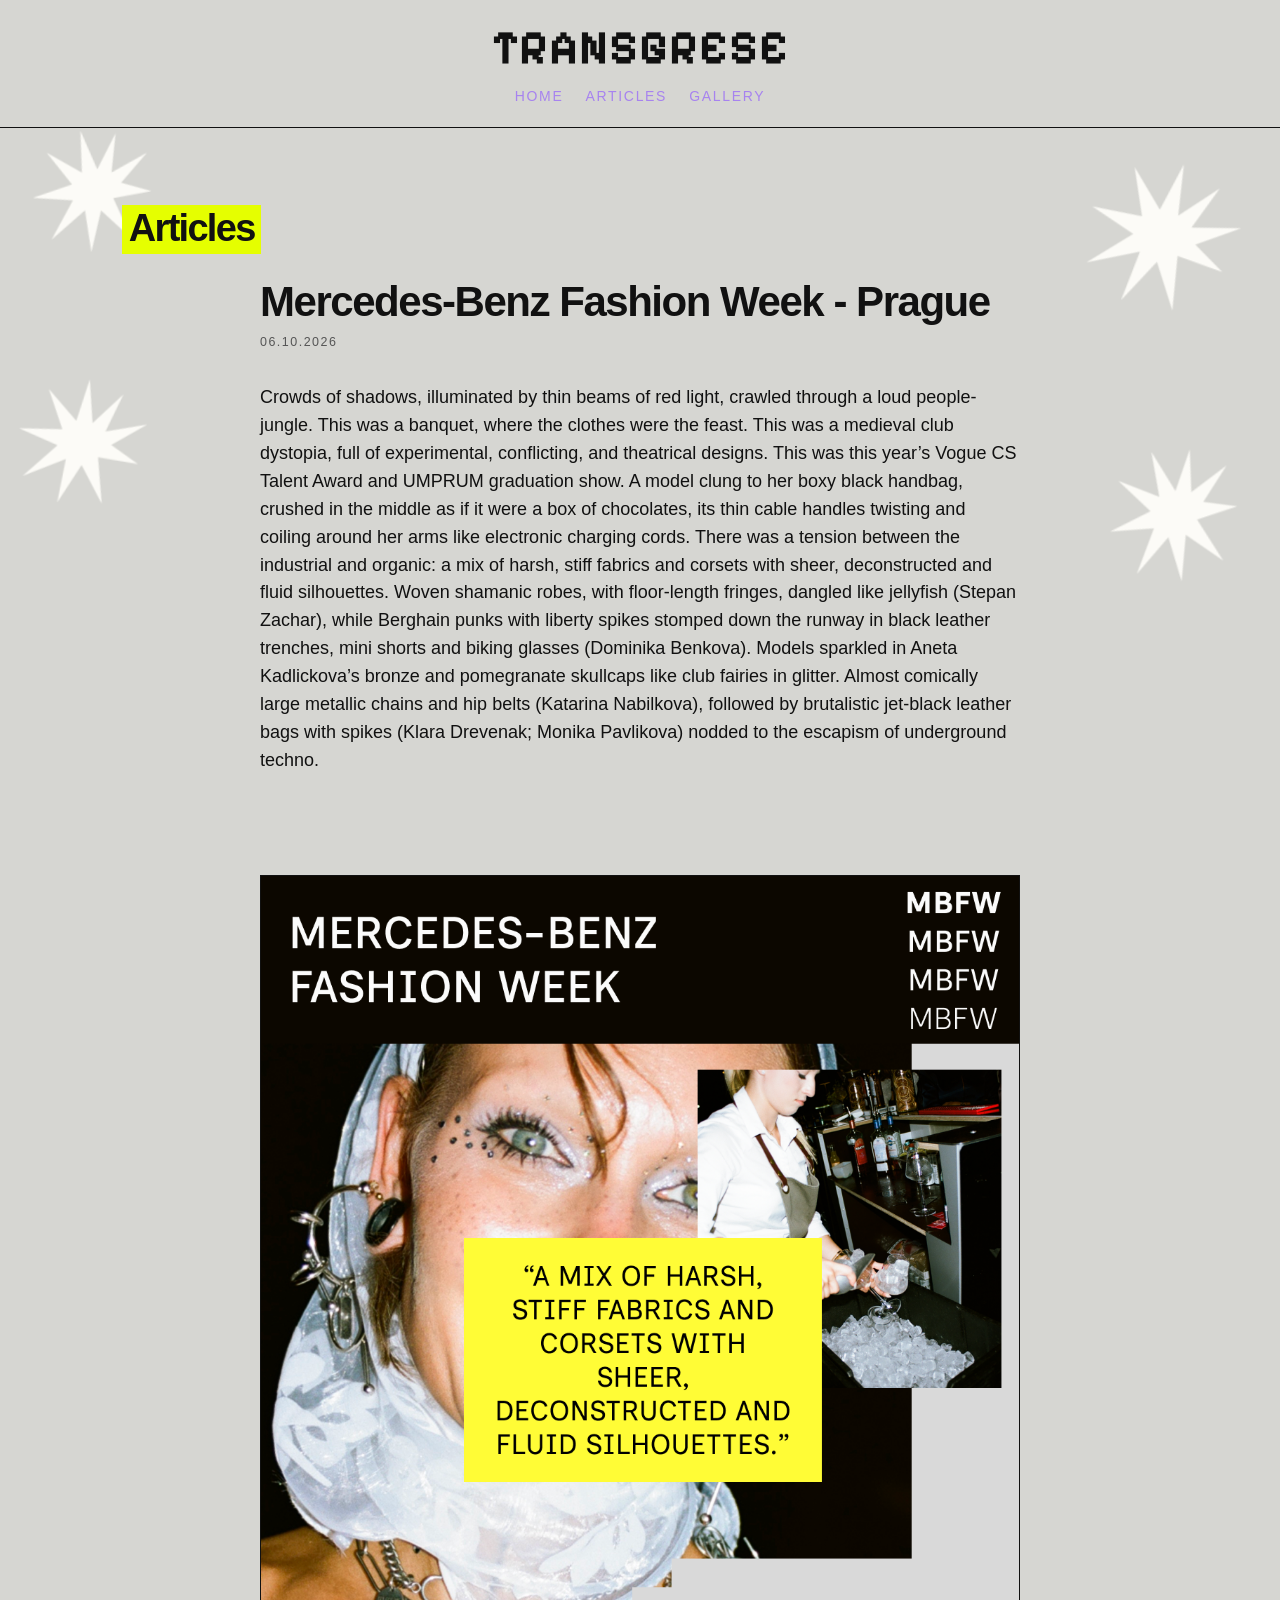
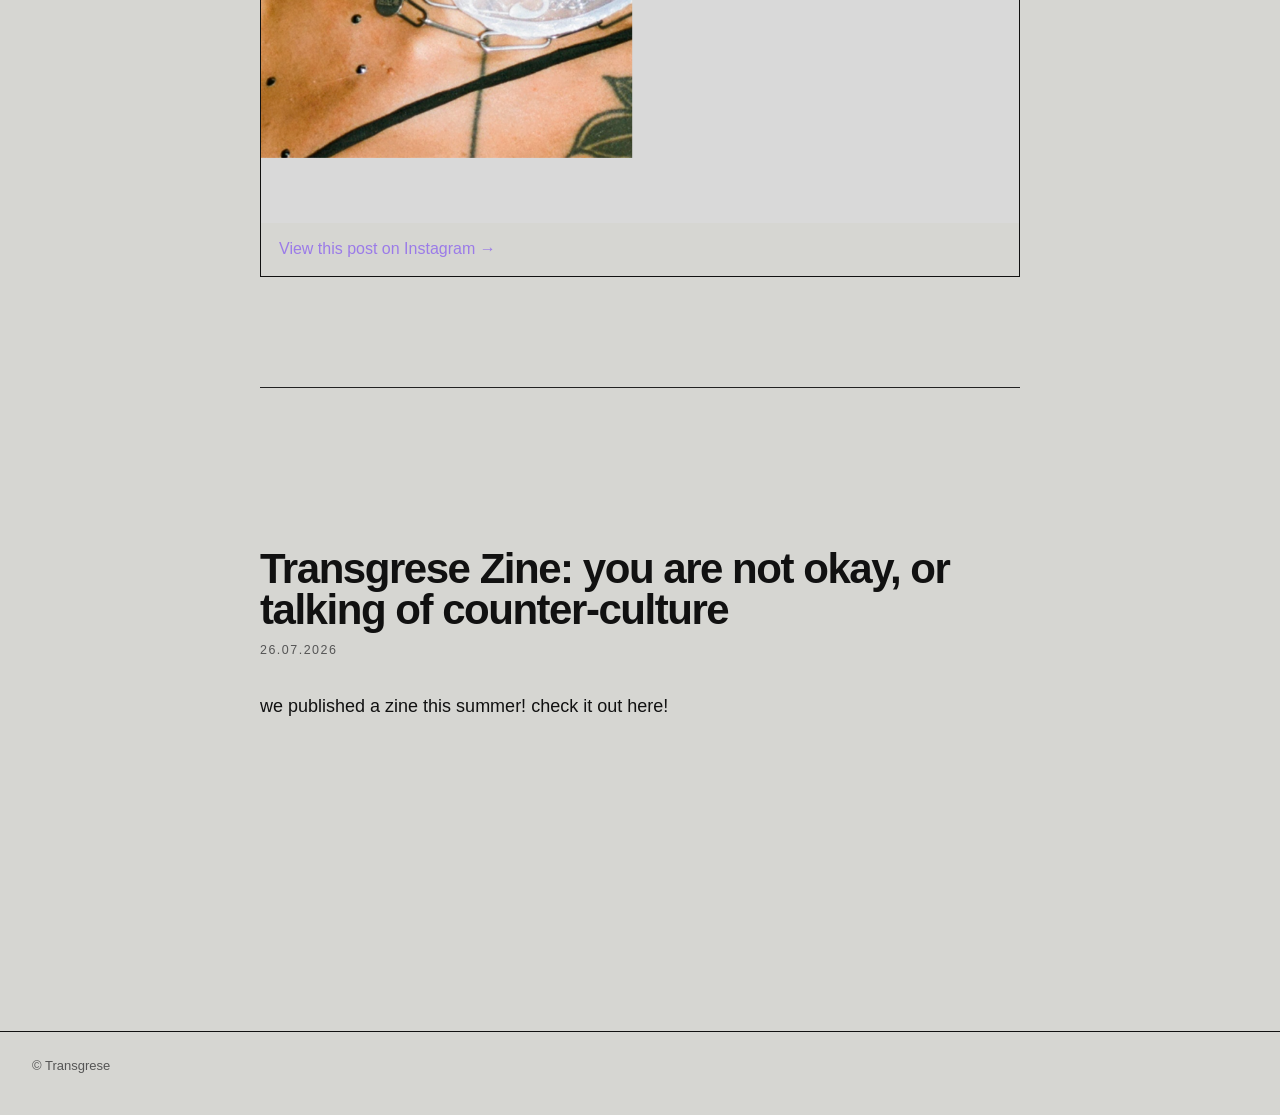
==== articles.html @ 17ea67a7 "Add custom purple star scrollbar to articles.html" ====
<!DOCTYPE html>
<html lang="en">
<head>
    <meta charset="UTF-8">
    <title>Articles — Transgrese</title>
    <link rel="stylesheet" href="css/style.css">
</head>

<body>
  <!-- Decorative background stars -->
  <span class="star-decor star--one" aria-hidden="true"></span>
  <span class="star-decor star--two" aria-hidden="true"></span>
  <span class="star-decor star--three" aria-hidden="true"></span>
  <span class="star-decor star--four" aria-hidden="true"></span>
<header>
    <h1>Transgrese</h1>

    <nav>
        <a href="index.html">Home</a>
        <a href="articles.html">Articles</a>
        <a href="gallery.html">Gallery</a>
    </nav>
</header>

<main>

    <h2 class="graphic-title">Articles</h2>

    <article class="article-item">
        <h3>Mercedes-Benz Fashion Week - Prague </h3>
        <p class="date">06.10.2026</p>
        <p>
                       
            Crowds of shadows, illuminated by thin beams of red light, crawled through a loud people-jungle. This was a banquet, where the clothes were the feast. This was a medieval club dystopia, full of experimental, conflicting, and theatrical designs. This was this year’s Vogue CS Talent Award and UMPRUM graduation show.

A model clung to her boxy black handbag, crushed in the middle as if it were a box of chocolates, its thin cable handles twisting and coiling around her arms like electronic charging cords.

There was a tension between the industrial and organic: a mix of harsh, stiff fabrics and corsets with sheer, deconstructed and fluid silhouettes.

Woven shamanic robes, with floor-length fringes, dangled like jellyfish (Stepan Zachar), while Berghain punks with liberty spikes stomped down the runway in black leather trenches, mini shorts and biking glasses (Dominika Benkova).

Models sparkled in Aneta Kadlickova’s bronze and pomegranate skullcaps like club fairies in glitter.

Almost comically large metallic chains and hip belts (Katarina Nabilkova), followed by brutalistic jet-black leather bags with spikes (Klara Drevenak; Monika Pavlikova) nodded to the escapism of underground techno.
        </p>
    
    <a
    class="instagram-preview"
    href="https://www.instagram.com/p/DeJO_FaDfED/?stkn=bml0b2oybzVvNmc5"
    target="_blank"
    rel="noopener"
>
    <img
        src="images/fashion-week-instagram.jpg.png"
        alt="Transgrese at Mercedes-Benz Fashion Week Prague — view the Instagram post"
    >

    <span class="instagram-preview-text">
        View this post on Instagram →
    </span>
</a>
</article>
    
<article class="article-item">
    <h3>Transgrese Zine: you are not okay, or talking of counter-culture</h3>

    <p class="date">26.07.2026</p>

    <p>
        we published a zine this summer! check it out here!
    </p>

    <blockquote
        class="instagram-media"
        data-instgrm-permalink="https://www.instagram.com/p/DbQ8NoLgDdH/"
        data-instgrm-version="14">
    </blockquote>

    <script async src="https://www.instagram.com/embed.js"></script>
</article>

    <!-- Duplicate an article block for each additional article -->

</main>

<footer>
    <p>&copy; Transgrese</p>
</footer>

<!-- Custom purple star scrollbar -->
<div class="star-scrollbar" aria-hidden="true">
    <div class="star-scrollbar-thumb"></div>
</div>

</body>
    
</html>
---- css/style.css ----
/* =========================================================
   TRANS GRESE — SITE STYLE
   Grey / Black / Lilac
   ========================================================= */


/* ---------------------------------------------------------
   0. DISPLAY FONT
   --------------------------------------------------------- */

@import url('https://fonts.googleapis.com/css2?family=Pixelify+Sans:wght@400;500;600;700&display=swap');


/* ---------------------------------------------------------
   1. BASIC RESET
   --------------------------------------------------------- */

* {
    box-sizing: border-box;
}

html {
    margin: 0;
    padding: 0;
}

body {
    margin: 0;
    padding: 0;

    font-family: Arial, Helvetica, sans-serif;

    background: #d6d6d2;
    color: #111111;

    line-height: 1.5;
}


/* ---------------------------------------------------------
   2. LINKS
   --------------------------------------------------------- */

a {
    color: #111111;
    text-decoration: underline;
    text-decoration-thickness: 1px;
    text-underline-offset: 3px;
}

a:hover {
    color: #9b7be8;
}


/* ---------------------------------------------------------
   3. HEADER
   --------------------------------------------------------- */

header {
    padding: 24px 32px 20px;

    border-bottom: 1px solid #111111;

    background: #d6d6d2;
}

header h1 {
    margin: 0 0 18px;

    font-family: "Pixelify Sans", Arial, Helvetica, sans-serif;

    font-size: 48px;
    line-height: 1;

    font-weight: 500;
    letter-spacing: -0.04em;
}


/* ---------------------------------------------------------
   4. NAVIGATION
   --------------------------------------------------------- */

nav {
    display: flex;
    flex-wrap: wrap;
    gap: 24px;
}

nav a {
    color: #9b7be8;

    margin: 0;

    font-size: 32px;
    line-height: 1.2;

    text-decoration: none;
}

nav a:hover {
    color: #111111;
    text-decoration: underline;
    text-decoration-thickness: 1px;
    text-underline-offset: 4px;
}


/* ---------------------------------------------------------
   5. MAIN CONTENT
   --------------------------------------------------------- */

main {
    width: 100%;
    max-width: 1100px;

    margin: 0 auto;

    padding: 70px 32px 100px;
}

main > h2 {
    margin: 0 0 60px;

    font-size: 38px;
    line-height: 1;

    font-weight: 400;
    letter-spacing: -0.045em;
}


/* ---------------------------------------------------------
   6. INTRO / HOME PAGE
   --------------------------------------------------------- */

.intro {
    max-width: 760px;

    margin-left: auto;
    margin-right: auto;
}

.intro h2 {
    margin: 0 0 32px;

    font-size: 48px;
    line-height: 1;

    font-weight: 400;
    letter-spacing: -0.045em;
}

.intro p {
    margin: 0;

    font-size: 22px;
    line-height: 1.4;

    max-width: 700px;
}


/* ---------------------------------------------------------
   7. ARTICLES
   --------------------------------------------------------- */

.article-item {
    margin: 0 auto 160px;

    max-width: 760px;

    padding-bottom: 110px;

    border-bottom: 1px solid #111111;
}

.article-item:last-child {
    border-bottom: none;

    margin-bottom: 0;
}

.article-item h3 {
    margin: 0 0 14px;

    font-size: 42px;
    line-height: 0.98;

    font-weight: 400;
    letter-spacing: -0.05em;
}

.article-item .date {
    margin: 0 0 36px;

    font-size: 13px;
    line-height: 1;

    color: #555555;

    letter-spacing: 0.02em;
}

.article-item p {
    font-size: 18px;
    line-height: 1.55;

    margin: 0 0 24px;
}


/* ---------------------------------------------------------
   8. INSTAGRAM EMBED
   --------------------------------------------------------- */

.article-item .instagram-media {
    display: block;

    width: 100% !important;
    max-width: 760px !important;
    min-width: 0 !important;

    margin: 100px auto !important;
}


/* ---------------------------------------------------------
   9. INSTAGRAM PREVIEW
   --------------------------------------------------------- */

.instagram-preview {
    display: block;

    width: 100%;
    max-width: 760px;

    margin: 100px auto 0;

    background: #d6d6d2;

    border: 1px solid #111111;

    border-radius: 0;

    overflow: hidden;

    color: #111111;

    text-decoration: none;
}

.instagram-preview img {
    display: block;

    width: 100%;
    height: auto;

    margin: 0;
}

.instagram-preview-text {
    display: block;

    padding: 16px 18px;

    color: #9b7be8;

    font-size: 16px;
    line-height: 1.3;
}

.instagram-preview:hover {
    color: #111111;

    opacity: 0.85;
}

.instagram-preview:hover .instagram-preview-text {
    color: #111111;
}


/* ---------------------------------------------------------
   10. GALLERY
   --------------------------------------------------------- */

.grid {
    display: grid;

    grid-template-columns: repeat(
        auto-fill,
        minmax(220px, 1fr)
    );

    gap: 32px;
}


/* ---------------------------------------------------------
   11. OBJECT CARDS
   --------------------------------------------------------- */

.object-card {
    display: block;

    color: #111111;

    text-decoration: none;

    background: transparent;

    border: none;

    border-radius: 0;

    padding: 0;
}

.object-card img {
    display: block;

    width: 100%;
    height: auto;

    aspect-ratio: 1 / 1;

    object-fit: cover;

    border: 1px solid #111111;
}

.object-card p {
    margin: 12px 0 0;

    font-size: 16px;
    line-height: 1.3;
}

.object-card:hover {
    color: #9b7be8;
}

.object-card:hover img {
    opacity: 0.85;
}


/* ---------------------------------------------------------
   12. OBJECT PAGE
   --------------------------------------------------------- */

#object-main {
    max-width: 900px;
}

#object-main h2 {
    margin: 0 0 40px;

    font-size: 48px;
    line-height: 1;

    font-weight: 400;
    letter-spacing: -0.045em;
}

.photos {
    display: grid;

    grid-template-columns: 1fr;

    gap: 24px;

    margin-bottom: 40px;
}

.photos img {
    display: block;

    width: 100%;
    max-width: 900px;
    height: auto;

    margin: 0;

    border: 1px solid #111111;
    border-radius: 0;
}

#object-main > p {
    max-width: 700px;

    font-size: 18px;
    line-height: 1.55;

    margin: 0 0 30px;
}


/* ---------------------------------------------------------
   13. SHOP LINK
   --------------------------------------------------------- */

.shop-link {
    display: inline-block;

    margin-top: 10px;

    padding: 12px 18px;

    background: #9b7be8;

    color: #111111;

    border: 1px solid #111111;

    border-radius: 0;

    text-decoration: none;

    font-size: 15px;
}

.shop-link:hover {
    background: #111111;

    color: #d6d6d2;
}


/* ---------------------------------------------------------
   14. FOOTER
   --------------------------------------------------------- */

footer {
    padding: 24px 32px 40px;

    border-top: 1px solid #111111;

    color: #555555;

    font-size: 13px;
}

footer p {
    margin: 0;
}


/* ---------------------------------------------------------
   15. MOBILE
   --------------------------------------------------------- */

@media (max-width: 700px) {

    header {
        padding: 20px;
    }

    header h1 {
        font-size: 28px;
    }

    nav {
        gap: 16px;
    }

    nav a {
        font-size: 15px;
    }

    main {
        padding: 60px 20px 80px;
    }

    main > h2 {
        margin-bottom: 65px;

        font-size: 46px;
    }

    .intro {
        max-width: 100%;
    }

    .intro h2 {
        font-size: 38px;
    }

    .intro p {
        font-size: 19px;
    }

    .article-item {
        margin-bottom: 100px;

        padding-bottom: 70px;
    }

    .article-item h3 {
        font-size: 32px;

        line-height: 1;
    }

    .article-item .date {
        margin-bottom: 28px;
    }

    .article-item p {
        font-size: 17px;
    }

    .article-item .instagram-media {
        width: 100% !important;
        max-width: 100% !important;

        margin: 80px auto !important;
    }

    .instagram-preview {
        max-width: 100%;
    }

    footer {
        padding: 20px;
    }
}

/* ==========================================
   TRANSGRESE — GRAPHIC EDITORIAL REDESIGN
   Add this at the END of your existing CSS
   ========================================== */

/* 1. COLOURS
   Change these values to change the whole palette. */

:root {
  --paper: #d6d6d2;
  --ink: #111111;
  --acid: #e5ff00;
  --lilac: #a783ef;
  --star-white: #fffefa;
  --rule: #222222;
}

/* 2. PAGE BACKGROUND AND BASIC TYPE */

html {
  background: var(--paper);
}

body {
  background-color: var(--paper);
  color: var(--ink);
  font-family: Arial, Helvetica, sans-serif;
}

/* Keep the existing Pixelify Sans wordmark.
   If your current logo already has its own styling,
   that styling can stay in place. */

header h1 {
  font-family: "Pixelify Sans", monospace;
}

/* 3. HIGHLIGHTED PAGE HEADINGS
   Add class="graphic-title" to the main page headings
   in your HTML. */

.graphic-title {
  display: table;
  width: fit-content;
  max-width: 100%;
  background: var(--acid);
  color: var(--ink);
  padding: 0.08em 0.18em 0.12em;
  margin-top: 0.2em;
  margin-bottom: 0.7em;
  line-height: 1.08;
  font-weight: 800;
  letter-spacing: -0.045em;
  box-decoration-break: clone;
  -webkit-box-decoration-break: clone;
}

/* 4. ARTICLE TITLES
   Keep article titles bold, but don't give every
   article title a giant yellow block. */

.article-item h3 {
  color: var(--ink);
  font-weight: 700;
  letter-spacing: -0.035em;
}

/* Small uppercase dates, like a printed art journal. */

.article-item .date {
  font-size: 0.78rem;
  letter-spacing: 0.12em;
  text-transform: uppercase;
}

/* 5. FINE GRAPHIC LINES */

.article-item {
  border-bottom: 1px solid var(--rule);
}

/* Lilac accent rule below the navigation.
   Adjust the selector if your navigation uses another element. */

nav {
  border-bottom: 1px solid var(--rule);
}

/* 6. LILAC LINKS AND GRAPHIC DETAILS */

nav a {
  color: var(--lilac);
  text-decoration: none;
  text-transform: uppercase;
  letter-spacing: 0.07em;
  transition: color 160ms ease;
}

nav a:hover {
  color: var(--ink);
}

/* 7. DECORATIVE STARBURSTS
   These are fixed-position shapes, behind the content.
   Add the star elements shown in the next section. */

.star-decor {
  position: fixed;
  display: block;
  width: 100px;
  height: 100px;
  pointer-events: none;
  z-index: 0;
  opacity: 0.9;
  clip-path: polygon(
    48% 0%, 54% 35%, 100% 48%, 58% 54%,
    52% 100%, 45% 59%, 0% 51%, 40% 45%
  );
}

/* Make the content sit above the decorative stars. */

header,
nav,
main,
footer {
  position: relative;
  z-index: 1;
}

/* Star positions and colours */

.star--one {
  top: 17%;
  left: 3%;
  background: var(--star-white);
  transform: rotate(12deg) scale(1.1);
}

.star--two {
  top: 35%;
  right: 4%;
  background: var(--lilac);
  transform: rotate(28deg) scale(1.35);
}

.star--three {
  top: 72%;
  left: 5%;
  background: var(--ink);
  transform: rotate(-8deg) scale(0.7);
}

.star--four {
  top: 82%;
  right: 8%;
  background: var(--star-white);
  transform: rotate(-20deg) scale(0.85);
}

/* 8. MOBILE ADJUSTMENTS */

@media (max-width: 600px) {
  .graphic-title {
    font-size: clamp(2rem, 10vw, 3.2rem);
    padding: 0.1em 0.16em;
  }

  .star-decor {
    width: 58px;
    height: 58px;
    opacity: 0.65;
  }

  .star--one {
    top: 19%;
    left: -10px;
  }

  .star--two {
    top: 43%;
    right: -8px;
  }

  .star--three {
    top: 72%;
    left: -12px;
  }

  .star--four {
    display: none;
  }
}

/* 9. ACCESSIBILITY
   Don't animate or move stars; they are decorative.
   Keep them hidden from pointer interaction. */

@media (prefers-reduced-motion: reduce) {
  nav a {
    transition: none;
  }
}

/* =====================================
   CENTRED HEADER + SHARP STARBURSTS
   ===================================== */

/* Centre the wordmark and navigation */
header {
    text-align: center;
    padding: 24px 20px 22px;
}

header h1 {
    font-family: "Pixelify Sans", monospace;
    font-size: clamp(32px, 4vw, 48px);
    font-weight: 700;
    text-transform: uppercase;
    letter-spacing: 0.02em;
    margin: 0 0 16px;
}

nav {
    justify-content: center;
    align-items: center;
    gap: 22px;
    border-bottom: none;
}

nav a {
    font-size: 14px;
    font-weight: 500;
    text-transform: uppercase;
    letter-spacing: 0.12em;
}

/* Thin line beneath the whole header */
header {
    border-bottom: 1px solid var(--ink);
}

/* Sharper, more dramatic starbursts */
.star-decor {
    position: fixed;
    display: block;
    width: 110px;
    height: 110px;
    pointer-events: none;
    z-index: 0;
    opacity: 0.92;

    clip-path: polygon(
        50% 0%,
        57% 34%,
        78% 8%,
        68% 39%,
        100% 29%,
        74% 49%,
        97% 61%,
        65% 60%,
        73% 96%,
        53% 68%,
        38% 100%,
        40% 65%,
        8% 83%,
        32% 55%,
        0% 46%,
        34% 42%,
        19% 12%,
        44% 34%
    );
}

/* Eleven varied positions and colours */
.star--one {
    top: 15%;
    left: 3%;
    background: var(--star-white);
    transform: rotate(-12deg) scale(1.1);
}

.star--two {
    top: 20%;
    right: 5%;
    background: var(--star-white);
    transform: rotate(18deg) scale(1.35);
}

.star--three {
    top: 43%;
    left: 2%;
    background: var(--star-white);
    transform: rotate(8deg) scale(1.15);
}

.star--four {
    top: 51%;
    right: 4%;
    background: var(--star-white);
    transform: rotate(-20deg) scale(1.2);
}

.star--five {
    top: 72%;
    right: 7%;
    background: var(--star-white);
    transform: rotate(12deg) scale(0.85);
}

.star--six {
    top: 83%;
    left: 8%;
    background: var(--lilac);
    transform: rotate(-15deg) scale(0.8);
}

.star--seven {
    top: 34%;
    left: 15%;
    background: var(--acid);
    transform: rotate(25deg) scale(0.55);
}

.star--eight {
    top: 66%;
    left: 24%;
    background: var(--lilac);
    transform: rotate(-8deg) scale(0.65);
}

.star--nine {
    top: 88%;
    right: 28%;
    background: var(--ink);
    transform: rotate(20deg) scale(0.55);
}

.star--ten {
    top: 12%;
    right: 28%;
    background: var(--lilac);
    transform: rotate(-18deg) scale(0.55);
}

.star--eleven {
    top: 55%;
    right: 23%;
    background: var(--acid);
    transform: rotate(14deg) scale(0.7);
}

/* Keep content above the decorative stars */
header,
nav,
main,
footer {
    position: relative;
    z-index: 1;
}

/* Mobile adjustments */
@media (max-width: 600px) {
    header {
        padding: 22px 16px;
    }

    header h1 {
        font-size: 32px;
    }

    nav {
        gap: 14px;
    }

    nav a {
        font-size: 11px;
        letter-spacing: 0.08em;
    }

    .star-decor {
        width: 58px;
        height: 58px;
        opacity: 0.65;
    }

    .star--seven,
    .star--eight,
    .star--nine,
    .star--ten,
    .star--eleven {
        display: none;
    }
}
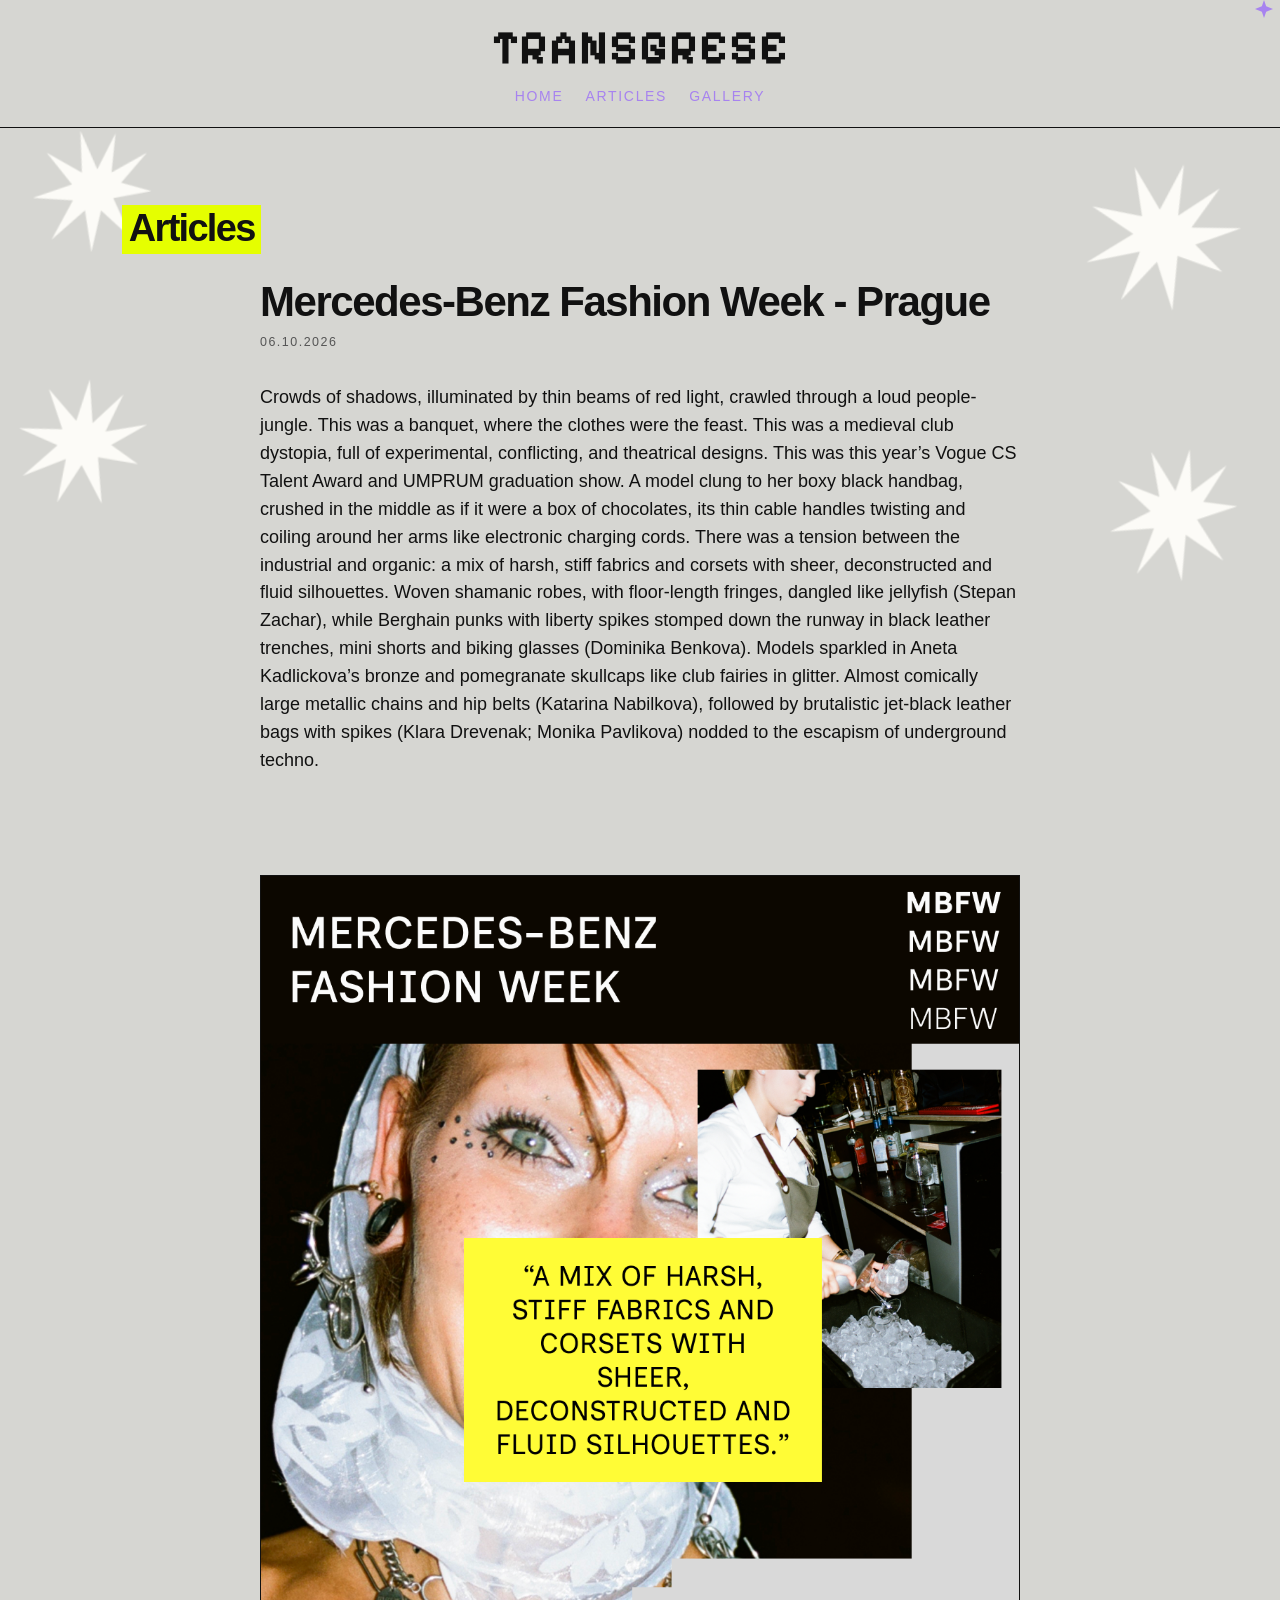
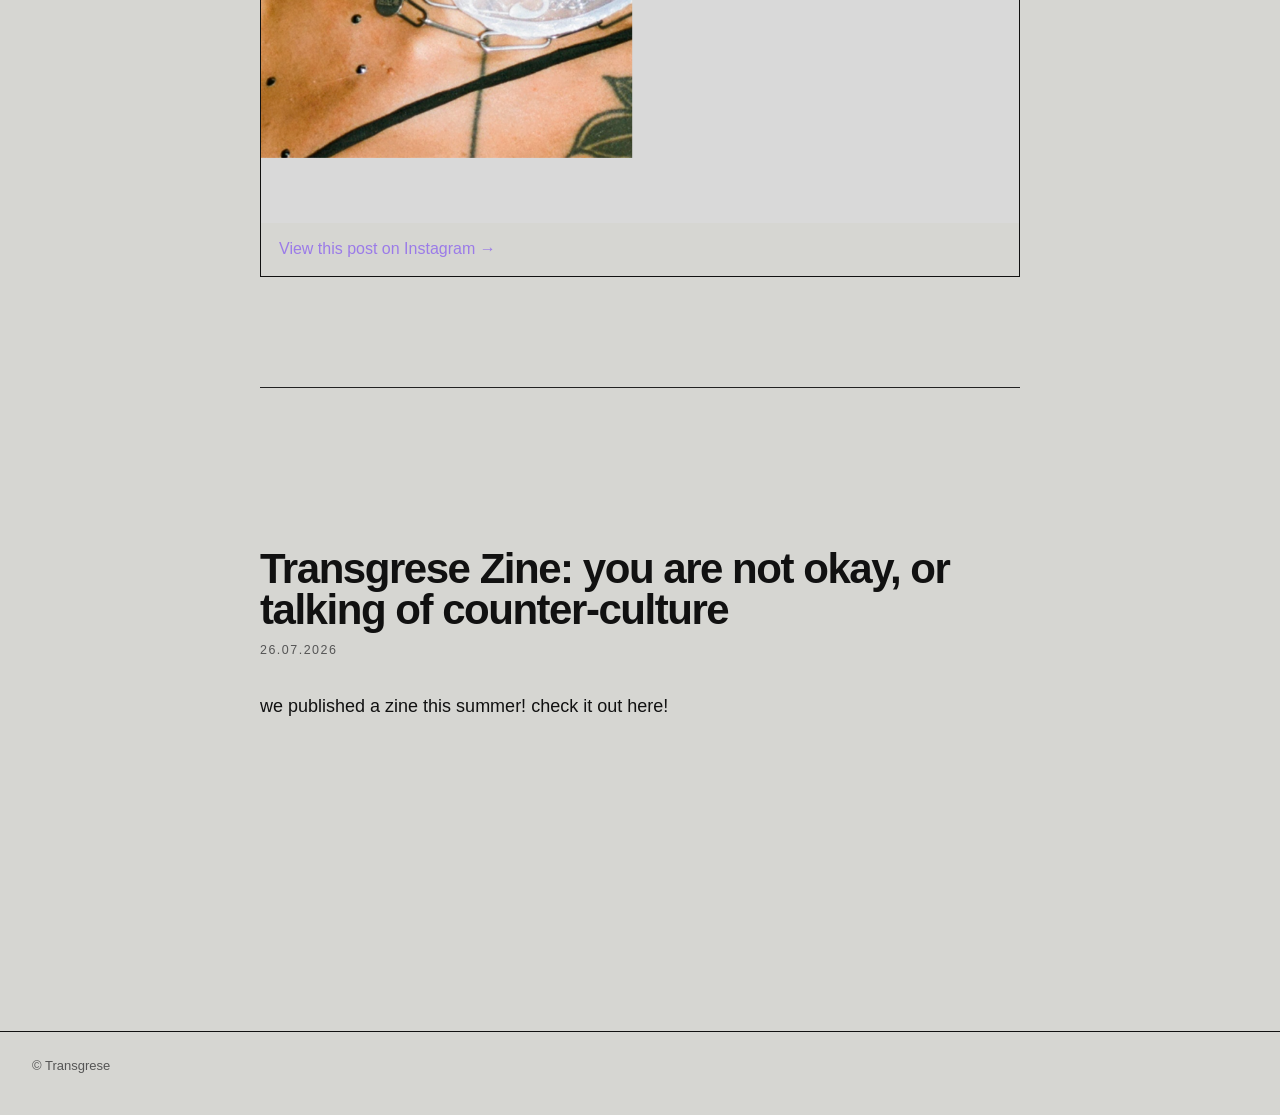
==== commit b8c40caa: "Implement custom star scrollbar with JavaScript Added a custom scrollbar functionality that updates " ====
--- a/articles.html
+++ b/articles.html
@@ -92,6 +92,50 @@
     <div class="star-scrollbar-thumb"></div>
 </div>
 
+<script>
+(function () {
+    const scrollbar = document.querySelector(".star-scrollbar");
+    const star = document.querySelector(".star-scrollbar-thumb");
+
+    if (!scrollbar || !star) return;
+
+    function updateStarScrollbar() {
+        const pageHeight = document.documentElement.scrollHeight;
+        const viewportHeight = window.innerHeight;
+        const maxScroll = pageHeight - viewportHeight;
+
+        const trackHeight = scrollbar.clientHeight;
+        const starHeight = star.offsetHeight;
+        const maxTravel = Math.max(0, trackHeight - starHeight);
+
+        const progress = maxScroll > 0
+            ? Math.min(1, Math.max(0, window.scrollY / maxScroll))
+            : 0;
+
+        star.style.transform =
+            `translateY(${progress * maxTravel}px)`;
+
+        scrollbar.style.display =
+            maxScroll > 0 ? "block" : "none";
+    }
+
+    window.addEventListener("scroll", updateStarScrollbar, {
+        passive: true
+    });
+
+    window.addEventListener("resize", updateStarScrollbar);
+    window.addEventListener("load", updateStarScrollbar);
+
+    if ("ResizeObserver" in window) {
+        new ResizeObserver(updateStarScrollbar).observe(
+            document.documentElement
+        );
+    }
+
+    updateStarScrollbar();
+})();
+</script>
+
 </body>
     
 </html>
--- a/css/style.css
+++ b/css/style.css
@@ -922,3 +922,48 @@
         display: none;
     }
 }
+
+/* Hide the native scrollbar */
+html {
+    scrollbar-width: none;
+}
+
+html::-webkit-scrollbar {
+    display: none;
+}
+
+/* Custom star scrollbar track */
+.star-scrollbar {
+    position: fixed;
+    top: 0;
+    right: 4px;
+    width: 24px;
+    height: 100vh;
+    height: 100dvh;
+    z-index: 99999;
+    pointer-events: none;
+}
+
+/* Purple 8-point star */
+.star-scrollbar-thumb {
+    position: absolute;
+    top: 0;
+    left: 3px;
+    width: 18px;
+    height: 18px;
+    background: #a783ef;
+
+    clip-path: polygon(
+        50% 0%,
+        62% 35%,
+        100% 50%,
+        62% 65%,
+        50% 100%,
+        38% 65%,
+        0% 50%,
+        38% 35%
+    );
+
+    border-radius: 0;
+    will-change: transform;
+}
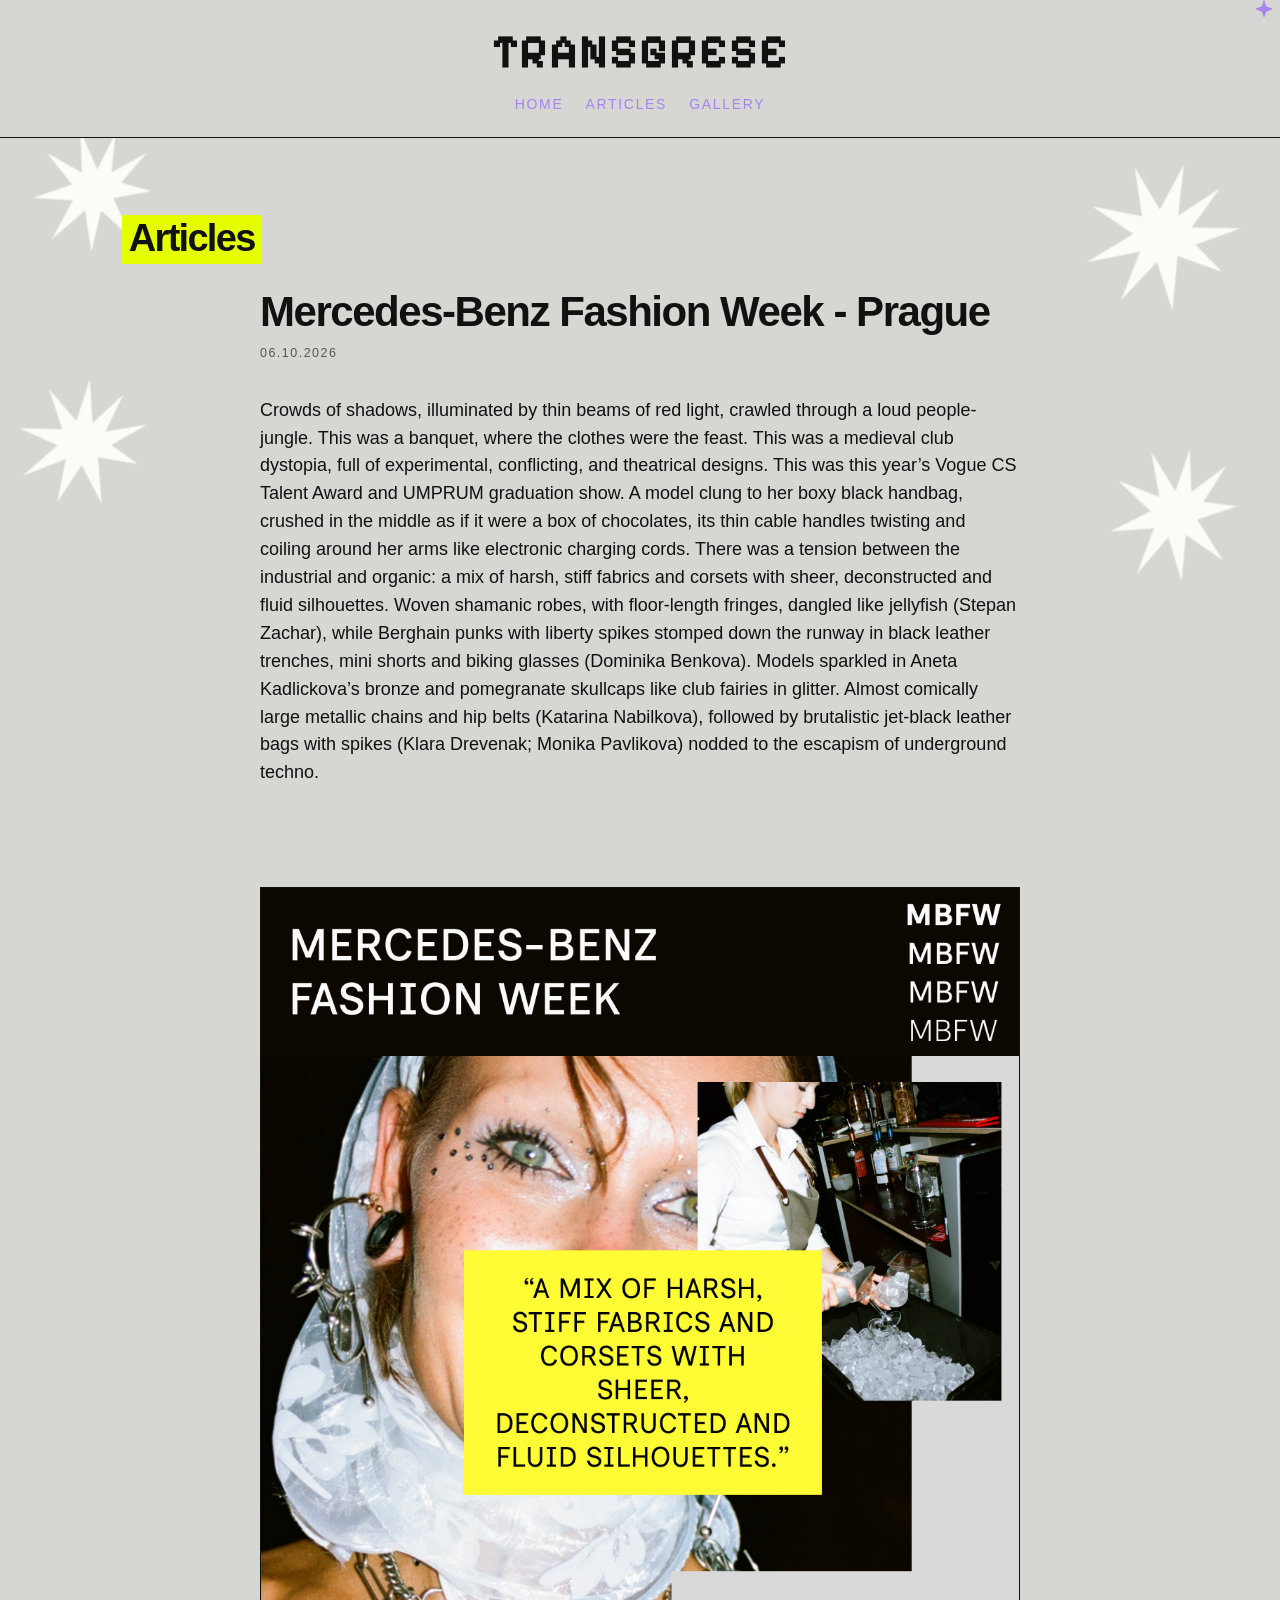
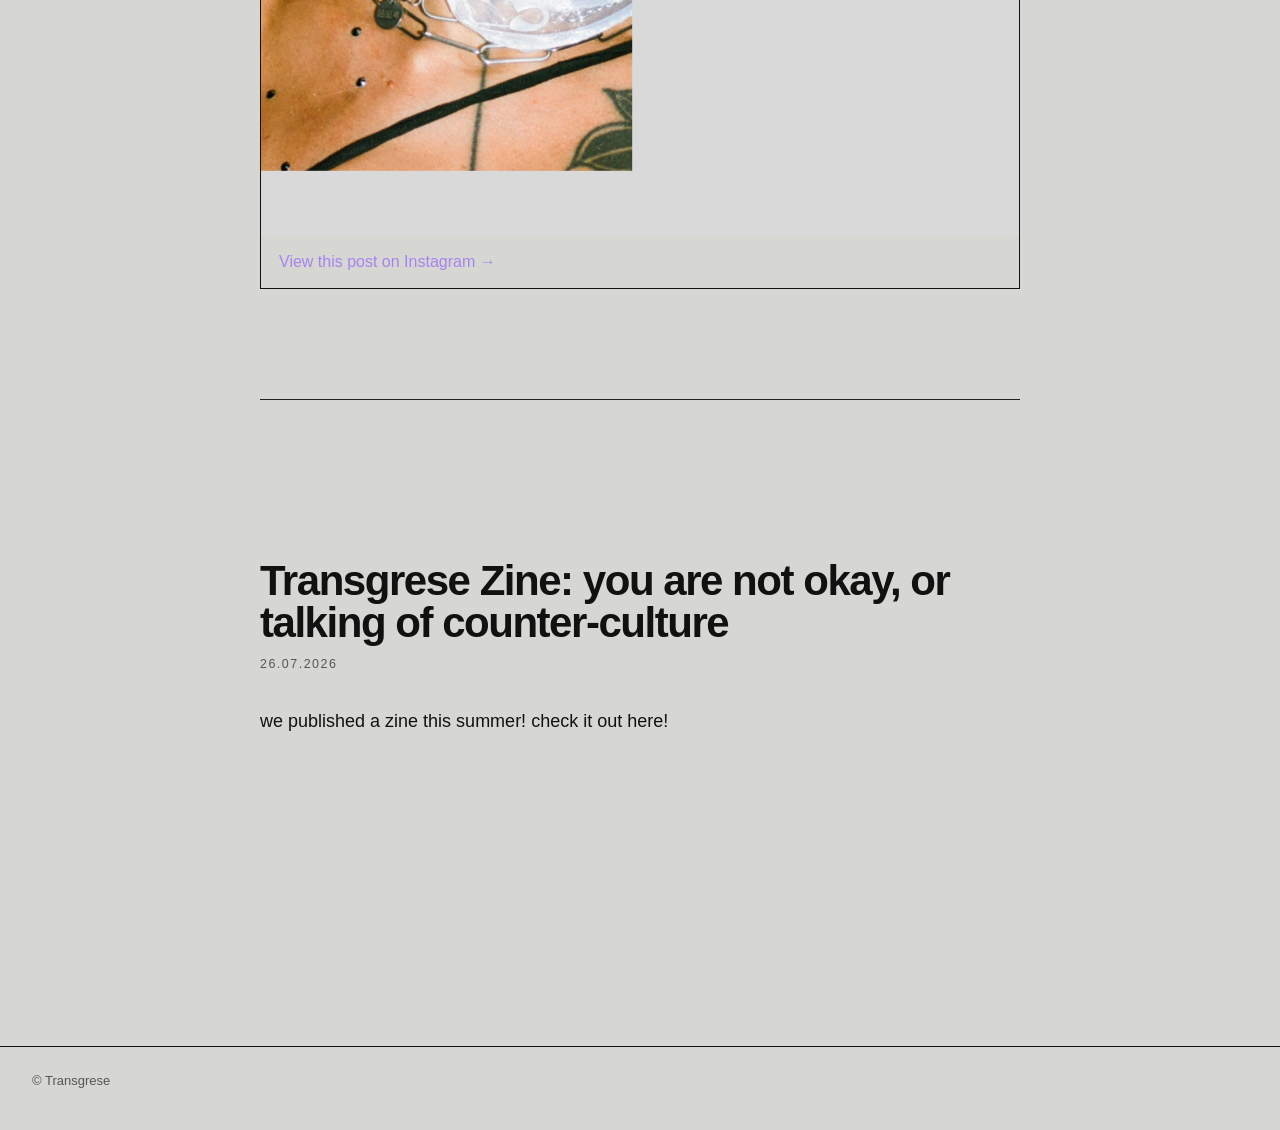
==== commit bc899372: "Update custom scrollbar implementation Refactor custom scrollbar implementation by moving script to " ====
--- a/articles.html
+++ b/articles.html
@@ -4,6 +4,7 @@
     <meta charset="UTF-8">
     <title>Articles — Transgrese</title>
     <link rel="stylesheet" href="css/style.css">
+<meta name="viewport" content="width=device-width, initial-scale=1.0">
 </head>
 
 <body>
@@ -87,55 +88,13 @@
     <p>&copy; Transgrese</p>
 </footer>
 
-<!-- Custom purple star scrollbar -->
-<div class="star-scrollbar" aria-hidden="true">
-    <div class="star-scrollbar-thumb"></div>
-</div>
+ <!-- Custom purple star scrollbar -->
+    <div class="star-scrollbar" aria-hidden="true">
+        <div class="star-scrollbar-thumb"></div>
+    </div>
 
-<script>
-(function () {
-    const scrollbar = document.querySelector(".star-scrollbar");
-    const star = document.querySelector(".star-scrollbar-thumb");
-
-    if (!scrollbar || !star) return;
-
-    function updateStarScrollbar() {
-        const pageHeight = document.documentElement.scrollHeight;
-        const viewportHeight = window.innerHeight;
-        const maxScroll = pageHeight - viewportHeight;
-
-        const trackHeight = scrollbar.clientHeight;
-        const starHeight = star.offsetHeight;
-        const maxTravel = Math.max(0, trackHeight - starHeight);
-
-        const progress = maxScroll > 0
-            ? Math.min(1, Math.max(0, window.scrollY / maxScroll))
-            : 0;
-
-        star.style.transform =
-            `translateY(${progress * maxTravel}px)`;
-
-        scrollbar.style.display =
-            maxScroll > 0 ? "block" : "none";
-    }
-
-    window.addEventListener("scroll", updateStarScrollbar, {
-        passive: true
-    });
-
-    window.addEventListener("resize", updateStarScrollbar);
-    window.addEventListener("load", updateStarScrollbar);
-
-    if ("ResizeObserver" in window) {
-        new ResizeObserver(updateStarScrollbar).observe(
-            document.documentElement
-        );
-    }
-
-    updateStarScrollbar();
-})();
-</script>
+    <!-- Shared custom scrollbar script -->
+    <script src="js/star-scrollbar.js"></script>
 
 </body>
-    
 </html>
--- a/css/style.css
+++ b/css/style.css
@@ -1,18 +1,30 @@
 /* =========================================================
-   TRANS GRESE — SITE STYLE
-   Grey / Black / Lilac
+   TRANSGRESE — ORGANIZED SITE STYLESHEET
+   Palette: grey / black / lilac / acid yellow
    ========================================================= */
 
 
-/* ---------------------------------------------------------
-   0. DISPLAY FONT
+/* 1. FONT + DESIGN TOKENS
    --------------------------------------------------------- */
 
 @import url('https://fonts.googleapis.com/css2?family=Pixelify+Sans:wght@400;500;600;700&display=swap');
 
-
-/* ---------------------------------------------------------
-   1. BASIC RESET
+:root {
+    --paper: #d6d6d2;
+    --ink: #111111;
+    --muted-ink: #555555;
+    --lilac: #a783ef;
+    --acid: #e5ff00;
+    --star-white: #fffefa;
+    --rule: #222222;
+
+    --page-width: 1100px;
+    --reading-width: 760px;
+    --object-width: 900px;
+}
+
+
+/* 2. RESET + BASE TYPOGRAPHY
    --------------------------------------------------------- */
 
 * {
@@ -22,324 +34,280 @@
 html {
     margin: 0;
     padding: 0;
+    background: var(--paper);
+
+    /* The site uses its own decorative star scrollbar. */
+    scrollbar-width: none;
+}
+
+html::-webkit-scrollbar {
+    display: none;
 }
 
 body {
     margin: 0;
     padding: 0;
-
+    background: var(--paper);
+    color: var(--ink);
     font-family: Arial, Helvetica, sans-serif;
-
-    background: #d6d6d2;
-    color: #111111;
-
     line-height: 1.5;
 }
 
-
-/* ---------------------------------------------------------
-   2. LINKS
-   --------------------------------------------------------- */
+img {
+    max-width: 100%;
+}
 
 a {
-    color: #111111;
+    color: var(--ink);
     text-decoration: underline;
     text-decoration-thickness: 1px;
     text-underline-offset: 3px;
 }
 
 a:hover {
-    color: #9b7be8;
-}
-
-
-/* ---------------------------------------------------------
-   3. HEADER
+    color: var(--lilac);
+}
+
+
+/* 3. HEADER + NAVIGATION
    --------------------------------------------------------- */
 
 header {
-    padding: 24px 32px 20px;
-
-    border-bottom: 1px solid #111111;
-
-    background: #d6d6d2;
+    position: relative;
+    z-index: 1;
+    padding: 24px 20px 22px;
+    text-align: center;
+    background: var(--paper);
+    border-bottom: 1px solid var(--ink);
 }
 
 header h1 {
-    margin: 0 0 18px;
-
-    font-family: "Pixelify Sans", Arial, Helvetica, sans-serif;
-
-    font-size: 48px;
-    line-height: 1;
-
-    font-weight: 500;
-    letter-spacing: -0.04em;
-}
-
-
-/* ---------------------------------------------------------
-   4. NAVIGATION
-   --------------------------------------------------------- */
-
-nav {
+    margin: 0 0 16px;
+    font-family: "Pixelify Sans", monospace;
+    font-size: clamp(32px, 4vw, 48px);
+    font-weight: 700;
+    line-height: 1.15;
+    letter-spacing: 0.02em;
+    text-transform: uppercase;
+}
+
+header nav {
     display: flex;
     flex-wrap: wrap;
-    gap: 24px;
+    justify-content: center;
+    align-items: center;
+    gap: 22px;
+    width: 100%;
 }
 
 nav a {
-    color: #9b7be8;
-
+    color: var(--lilac);
     margin: 0;
-
-    font-size: 32px;
-    line-height: 1.2;
-
+    font-size: 14px;
+    font-weight: 500;
+    line-height: 1.4;
+    letter-spacing: 0.12em;
     text-decoration: none;
+    text-transform: uppercase;
+    transition: color 160ms ease;
 }
 
 nav a:hover {
-    color: #111111;
+    color: var(--ink);
     text-decoration: underline;
     text-decoration-thickness: 1px;
     text-underline-offset: 4px;
 }
 
 
-/* ---------------------------------------------------------
-   5. MAIN CONTENT
+/* 4. MAIN LAYOUT + PAGE TITLES
    --------------------------------------------------------- */
 
 main {
+    position: relative;
+    z-index: 1;
     width: 100%;
-    max-width: 1100px;
-
+    max-width: var(--page-width);
     margin: 0 auto;
-
     padding: 70px 32px 100px;
 }
 
 main > h2 {
     margin: 0 0 60px;
-
     font-size: 38px;
     line-height: 1;
-
     font-weight: 400;
     letter-spacing: -0.045em;
 }
 
-
-/* ---------------------------------------------------------
-   6. INTRO / HOME PAGE
+.graphic-title {
+    display: table;
+    width: fit-content;
+    max-width: 100%;
+    margin-top: 0.2em;
+    margin-bottom: 0.7em;
+    padding: 0.08em 0.18em 0.12em;
+    background: var(--acid);
+    color: var(--ink);
+    font-weight: 800;
+    line-height: 1.08;
+    letter-spacing: -0.045em;
+    box-decoration-break: clone;
+    -webkit-box-decoration-break: clone;
+    overflow-wrap: break-word;
+}
+
+
+/* 5. HOME PAGE INTRODUCTION
    --------------------------------------------------------- */
 
 .intro {
-    max-width: 760px;
-
+    max-width: var(--reading-width);
+    margin-right: auto;
     margin-left: auto;
-    margin-right: auto;
 }
 
 .intro h2 {
     margin: 0 0 32px;
-
     font-size: 48px;
     line-height: 1;
-
     font-weight: 400;
     letter-spacing: -0.045em;
 }
 
 .intro p {
+    max-width: 700px;
     margin: 0;
-
     font-size: 22px;
     line-height: 1.4;
-
-    max-width: 700px;
-}
-
-
-/* ---------------------------------------------------------
-   7. ARTICLES
+}
+
+
+/* 6. ARTICLES
    --------------------------------------------------------- */
 
 .article-item {
+    max-width: var(--reading-width);
     margin: 0 auto 160px;
-
-    max-width: 760px;
-
     padding-bottom: 110px;
-
-    border-bottom: 1px solid #111111;
+    border-bottom: 1px solid var(--rule);
 }
 
 .article-item:last-child {
+    margin-bottom: 0;
     border-bottom: none;
-
-    margin-bottom: 0;
 }
 
 .article-item h3 {
     margin: 0 0 14px;
-
+    color: var(--ink);
     font-size: 42px;
     line-height: 0.98;
-
-    font-weight: 400;
-    letter-spacing: -0.05em;
+    font-weight: 700;
+    letter-spacing: -0.035em;
 }
 
 .article-item .date {
     margin: 0 0 36px;
-
-    font-size: 13px;
-    line-height: 1;
-
-    color: #555555;
-
-    letter-spacing: 0.02em;
+    color: var(--muted-ink);
+    font-size: 0.78rem;
+    line-height: 1.2;
+    letter-spacing: 0.12em;
+    text-transform: uppercase;
 }
 
 .article-item p {
+    margin: 0 0 24px;
     font-size: 18px;
     line-height: 1.55;
-
-    margin: 0 0 24px;
-}
-
-
-/* ---------------------------------------------------------
-   8. INSTAGRAM EMBED
+}
+
+
+/* 7. INSTAGRAM EMBEDS + PREVIEWS
    --------------------------------------------------------- */
 
 .article-item .instagram-media {
     display: block;
-
     width: 100% !important;
-    max-width: 760px !important;
+    max-width: var(--reading-width) !important;
     min-width: 0 !important;
-
     margin: 100px auto !important;
 }
-
-
-/* ---------------------------------------------------------
-   9. INSTAGRAM PREVIEW
-   --------------------------------------------------------- */
 
 .instagram-preview {
     display: block;
-
     width: 100%;
-    max-width: 760px;
-
+    max-width: var(--reading-width);
     margin: 100px auto 0;
-
-    background: #d6d6d2;
-
-    border: 1px solid #111111;
-
+    overflow: hidden;
+    background: var(--paper);
+    border: 1px solid var(--ink);
     border-radius: 0;
-
-    overflow: hidden;
-
-    color: #111111;
-
+    color: var(--ink);
     text-decoration: none;
 }
 
 .instagram-preview img {
     display: block;
-
     width: 100%;
     height: auto;
-
     margin: 0;
 }
 
 .instagram-preview-text {
     display: block;
-
     padding: 16px 18px;
-
-    color: #9b7be8;
-
+    color: var(--lilac);
     font-size: 16px;
     line-height: 1.3;
 }
 
 .instagram-preview:hover {
-    color: #111111;
-
+    color: var(--ink);
     opacity: 0.85;
 }
 
 .instagram-preview:hover .instagram-preview-text {
-    color: #111111;
-}
-
-
-/* ---------------------------------------------------------
-   10. GALLERY
+    color: var(--ink);
+}
+
+
+/* 8. GALLERY + OBJECT CARDS
    --------------------------------------------------------- */
 
 .grid {
     display: grid;
-
-    grid-template-columns: repeat(
-        auto-fill,
-        minmax(220px, 1fr)
-    );
-
+    grid-template-columns: repeat(auto-fill, minmax(220px, 1fr));
     gap: 32px;
 }
-
-
-/* ---------------------------------------------------------
-   11. OBJECT CARDS
-   --------------------------------------------------------- */
 
 .object-card {
     display: block;
-
-    color: #111111;
-
+    padding: 0;
+    background: transparent;
+    border: none;
+    border-radius: 0;
+    color: var(--ink);
     text-decoration: none;
-
-    background: transparent;
-
-    border: none;
-
-    border-radius: 0;
-
-    padding: 0;
 }
 
 .object-card img {
     display: block;
-
     width: 100%;
     height: auto;
-
     aspect-ratio: 1 / 1;
-
     object-fit: cover;
-
-    border: 1px solid #111111;
+    border: 1px solid var(--ink);
 }
 
 .object-card p {
     margin: 12px 0 0;
-
     font-size: 16px;
     line-height: 1.3;
 }
 
 .object-card:hover {
-    color: #9b7be8;
+    color: var(--lilac);
 }
 
 .object-card:hover img {
@@ -347,99 +315,119 @@
 }
 
 
-/* ---------------------------------------------------------
-   12. OBJECT PAGE
+/* 9. INDIVIDUAL OBJECT PAGE
    --------------------------------------------------------- */
 
 #object-main {
-    max-width: 900px;
+    max-width: var(--object-width);
 }
 
 #object-main h2 {
     margin: 0 0 40px;
-
     font-size: 48px;
     line-height: 1;
-
     font-weight: 400;
     letter-spacing: -0.045em;
 }
 
 .photos {
     display: grid;
-
-    grid-template-columns: 1fr;
-
+    grid-template-columns: minmax(0, 1fr);
     gap: 24px;
-
     margin-bottom: 40px;
 }
 
 .photos img {
     display: block;
-
     width: 100%;
-    max-width: 900px;
+    max-width: var(--object-width);
     height: auto;
-
     margin: 0;
-
-    border: 1px solid #111111;
+    border: 1px solid var(--ink);
     border-radius: 0;
 }
 
+.object-description {
+    max-width: 700px;
+}
+
+.object-description p,
 #object-main > p {
-    max-width: 700px;
-
+    margin: 0 0 30px;
     font-size: 18px;
     line-height: 1.55;
-
-    margin: 0 0 30px;
-}
-
-
-/* ---------------------------------------------------------
-   13. SHOP LINK
+}
+
+
+/* 10. OBJECT DETAILS TABLE
+   --------------------------------------------------------- */
+
+.object-details {
+    margin-top: 36px;
+    border-top: 1px solid #aaa;
+    font-family: Arial, Helvetica, sans-serif;
+}
+
+.details-heading {
+    margin: 0;
+    padding: 10px 0;
+    font-size: 12px;
+    font-weight: 700;
+    letter-spacing: 0.06em;
+}
+
+.detail-row {
+    display: grid;
+    grid-template-columns: minmax(0, 36%) minmax(0, 64%);
+    gap: 8px;
+    padding: 11px 0;
+    border-top: 1px solid #aaa;
+    font-size: 14px;
+}
+
+.detail-label {
+    font-size: 11px;
+    font-weight: 700;
+    letter-spacing: 0.04em;
+    text-transform: uppercase;
+}
+
+.detail-value {
+    min-width: 0;
+    overflow-wrap: anywhere;
+}
+
+
+/* 11. EXTERNAL SHOP LINK
    --------------------------------------------------------- */
 
 .shop-link {
     display: inline-block;
-
-    margin-top: 10px;
-
+    margin-top: 24px;
     padding: 12px 18px;
-
-    background: #9b7be8;
-
-    color: #111111;
-
-    border: 1px solid #111111;
-
+    background: var(--lilac);
+    border: 1px solid var(--ink);
     border-radius: 0;
-
+    color: var(--ink);
+    font-size: 15px;
     text-decoration: none;
-
-    font-size: 15px;
 }
 
 .shop-link:hover {
-    background: #111111;
-
-    color: #d6d6d2;
-}
-
-
-/* ---------------------------------------------------------
-   14. FOOTER
+    background: var(--ink);
+    color: var(--paper);
+}
+
+
+/* 12. FOOTER
    --------------------------------------------------------- */
 
 footer {
+    position: relative;
+    z-index: 1;
     padding: 24px 32px 40px;
-
-    border-top: 1px solid #111111;
-
-    color: #555555;
-
+    border-top: 1px solid var(--ink);
+    color: var(--muted-ink);
     font-size: 13px;
 }
 
@@ -448,338 +436,17 @@
 }
 
 
-/* ---------------------------------------------------------
-   15. MOBILE
-   --------------------------------------------------------- */
-
-@media (max-width: 700px) {
-
-    header {
-        padding: 20px;
-    }
-
-    header h1 {
-        font-size: 28px;
-    }
-
-    nav {
-        gap: 16px;
-    }
-
-    nav a {
-        font-size: 15px;
-    }
-
-    main {
-        padding: 60px 20px 80px;
-    }
-
-    main > h2 {
-        margin-bottom: 65px;
-
-        font-size: 46px;
-    }
-
-    .intro {
-        max-width: 100%;
-    }
-
-    .intro h2 {
-        font-size: 38px;
-    }
-
-    .intro p {
-        font-size: 19px;
-    }
-
-    .article-item {
-        margin-bottom: 100px;
-
-        padding-bottom: 70px;
-    }
-
-    .article-item h3 {
-        font-size: 32px;
-
-        line-height: 1;
-    }
-
-    .article-item .date {
-        margin-bottom: 28px;
-    }
-
-    .article-item p {
-        font-size: 17px;
-    }
-
-    .article-item .instagram-media {
-        width: 100% !important;
-        max-width: 100% !important;
-
-        margin: 80px auto !important;
-    }
-
-    .instagram-preview {
-        max-width: 100%;
-    }
-
-    footer {
-        padding: 20px;
-    }
-}
-
-/* ==========================================
-   TRANSGRESE — GRAPHIC EDITORIAL REDESIGN
-   Add this at the END of your existing CSS
-   ========================================== */
-
-/* 1. COLOURS
-   Change these values to change the whole palette. */
-
-:root {
-  --paper: #d6d6d2;
-  --ink: #111111;
-  --acid: #e5ff00;
-  --lilac: #a783ef;
-  --star-white: #fffefa;
-  --rule: #222222;
-}
-
-/* 2. PAGE BACKGROUND AND BASIC TYPE */
-
-html {
-  background: var(--paper);
-}
-
-body {
-  background-color: var(--paper);
-  color: var(--ink);
-  font-family: Arial, Helvetica, sans-serif;
-}
-
-/* Keep the existing Pixelify Sans wordmark.
-   If your current logo already has its own styling,
-   that styling can stay in place. */
-
-header h1 {
-  font-family: "Pixelify Sans", monospace;
-}
-
-/* 3. HIGHLIGHTED PAGE HEADINGS
-   Add class="graphic-title" to the main page headings
-   in your HTML. */
-
-.graphic-title {
-  display: table;
-  width: fit-content;
-  max-width: 100%;
-  background: var(--acid);
-  color: var(--ink);
-  padding: 0.08em 0.18em 0.12em;
-  margin-top: 0.2em;
-  margin-bottom: 0.7em;
-  line-height: 1.08;
-  font-weight: 800;
-  letter-spacing: -0.045em;
-  box-decoration-break: clone;
-  -webkit-box-decoration-break: clone;
-}
-
-/* 4. ARTICLE TITLES
-   Keep article titles bold, but don't give every
-   article title a giant yellow block. */
-
-.article-item h3 {
-  color: var(--ink);
-  font-weight: 700;
-  letter-spacing: -0.035em;
-}
-
-/* Small uppercase dates, like a printed art journal. */
-
-.article-item .date {
-  font-size: 0.78rem;
-  letter-spacing: 0.12em;
-  text-transform: uppercase;
-}
-
-/* 5. FINE GRAPHIC LINES */
-
-.article-item {
-  border-bottom: 1px solid var(--rule);
-}
-
-/* Lilac accent rule below the navigation.
-   Adjust the selector if your navigation uses another element. */
-
-nav {
-  border-bottom: 1px solid var(--rule);
-}
-
-/* 6. LILAC LINKS AND GRAPHIC DETAILS */
-
-nav a {
-  color: var(--lilac);
-  text-decoration: none;
-  text-transform: uppercase;
-  letter-spacing: 0.07em;
-  transition: color 160ms ease;
-}
-
-nav a:hover {
-  color: var(--ink);
-}
-
-/* 7. DECORATIVE STARBURSTS
-   These are fixed-position shapes, behind the content.
-   Add the star elements shown in the next section. */
-
-.star-decor {
-  position: fixed;
-  display: block;
-  width: 100px;
-  height: 100px;
-  pointer-events: none;
-  z-index: 0;
-  opacity: 0.9;
-  clip-path: polygon(
-    48% 0%, 54% 35%, 100% 48%, 58% 54%,
-    52% 100%, 45% 59%, 0% 51%, 40% 45%
-  );
-}
-
-/* Make the content sit above the decorative stars. */
-
-header,
-nav,
-main,
-footer {
-  position: relative;
-  z-index: 1;
-}
-
-/* Star positions and colours */
-
-.star--one {
-  top: 17%;
-  left: 3%;
-  background: var(--star-white);
-  transform: rotate(12deg) scale(1.1);
-}
-
-.star--two {
-  top: 35%;
-  right: 4%;
-  background: var(--lilac);
-  transform: rotate(28deg) scale(1.35);
-}
-
-.star--three {
-  top: 72%;
-  left: 5%;
-  background: var(--ink);
-  transform: rotate(-8deg) scale(0.7);
-}
-
-.star--four {
-  top: 82%;
-  right: 8%;
-  background: var(--star-white);
-  transform: rotate(-20deg) scale(0.85);
-}
-
-/* 8. MOBILE ADJUSTMENTS */
-
-@media (max-width: 600px) {
-  .graphic-title {
-    font-size: clamp(2rem, 10vw, 3.2rem);
-    padding: 0.1em 0.16em;
-  }
-
-  .star-decor {
-    width: 58px;
-    height: 58px;
-    opacity: 0.65;
-  }
-
-  .star--one {
-    top: 19%;
-    left: -10px;
-  }
-
-  .star--two {
-    top: 43%;
-    right: -8px;
-  }
-
-  .star--three {
-    top: 72%;
-    left: -12px;
-  }
-
-  .star--four {
-    display: none;
-  }
-}
-
-/* 9. ACCESSIBILITY
-   Don't animate or move stars; they are decorative.
-   Keep them hidden from pointer interaction. */
-
-@media (prefers-reduced-motion: reduce) {
-  nav a {
-    transition: none;
-  }
-}
-
-/* =====================================
-   CENTRED HEADER + SHARP STARBURSTS
-   ===================================== */
-
-/* Centre the wordmark and navigation */
-header {
-    text-align: center;
-    padding: 24px 20px 22px;
-}
-
-header h1 {
-    font-family: "Pixelify Sans", monospace;
-    font-size: clamp(32px, 4vw, 48px);
-    font-weight: 700;
-    text-transform: uppercase;
-    letter-spacing: 0.02em;
-    margin: 0 0 16px;
-}
-
-nav {
-    justify-content: center;
-    align-items: center;
-    gap: 22px;
-    border-bottom: none;
-}
-
-nav a {
-    font-size: 14px;
-    font-weight: 500;
-    text-transform: uppercase;
-    letter-spacing: 0.12em;
-}
-
-/* Thin line beneath the whole header */
-header {
-    border-bottom: 1px solid var(--ink);
-}
-
-/* Sharper, more dramatic starbursts */
+/* 13. DECORATIVE STARBURSTS
+   --------------------------------------------------------- */
+
 .star-decor {
     position: fixed;
+    z-index: 0;
     display: block;
     width: 110px;
     height: 110px;
     pointer-events: none;
-    z-index: 0;
     opacity: 0.92;
-
     clip-path: polygon(
         50% 0%,
         57% 34%,
@@ -802,7 +469,6 @@
     );
 }
 
-/* Eleven varied positions and colours */
 .star--one {
     top: 15%;
     left: 3%;
@@ -880,79 +546,29 @@
     transform: rotate(14deg) scale(0.7);
 }
 
-/* Keep content above the decorative stars */
-header,
-nav,
-main,
-footer {
-    position: relative;
-    z-index: 1;
-}
-
-/* Mobile adjustments */
-@media (max-width: 600px) {
-    header {
-        padding: 22px 16px;
-    }
-
-    header h1 {
-        font-size: 32px;
-    }
-
-    nav {
-        gap: 14px;
-    }
-
-    nav a {
-        font-size: 11px;
-        letter-spacing: 0.08em;
-    }
-
-    .star-decor {
-        width: 58px;
-        height: 58px;
-        opacity: 0.65;
-    }
-
-    .star--seven,
-    .star--eight,
-    .star--nine,
-    .star--ten,
-    .star--eleven {
-        display: none;
-    }
-}
-
-/* Hide the native scrollbar */
-html {
-    scrollbar-width: none;
-}
-
-html::-webkit-scrollbar {
-    display: none;
-}
-
-/* Custom star scrollbar track */
+
+/* 14. CUSTOM STAR SCROLLBAR
+   --------------------------------------------------------- */
+
 .star-scrollbar {
     position: fixed;
     top: 0;
     right: 4px;
+    z-index: 99999;
     width: 24px;
     height: 100vh;
     height: 100dvh;
-    z-index: 99999;
     pointer-events: none;
 }
 
-/* Purple 8-point star */
 .star-scrollbar-thumb {
     position: absolute;
     top: 0;
     left: 3px;
     width: 18px;
     height: 18px;
-    background: #a783ef;
-
+    background: var(--lilac);
+    border-radius: 0;
     clip-path: polygon(
         50% 0%,
         62% 35%,
@@ -963,7 +579,146 @@
         0% 50%,
         38% 35%
     );
-
-    border-radius: 0;
     will-change: transform;
 }
+
+
+/* 15. RESPONSIVE LAYOUT
+   --------------------------------------------------------- */
+
+@media (max-width: 700px) {
+    header {
+        padding: 20px 14px 22px;
+    }
+
+    header h1 {
+        margin-bottom: 20px;
+        font-size: clamp(30px, 8vw, 38px);
+        line-height: 1.15;
+        letter-spacing: 0;
+    }
+
+    header nav {
+        gap: 8px 16px;
+    }
+
+    nav a {
+        padding: 6px 0;
+        font-size: clamp(14px, 3.8vw, 16px);
+        line-height: 1.4;
+        letter-spacing: 0.04em;
+    }
+
+    main {
+        padding: 44px 18px 64px;
+    }
+
+    main > h2 {
+        margin-bottom: 48px;
+        font-size: clamp(2.3rem, 10vw, 3.5rem);
+        line-height: 1.02;
+    }
+
+    .graphic-title {
+        margin-bottom: 0.8em;
+        padding: 0.1em 0.16em 0.13em;
+        font-size: clamp(2.3rem, 10vw, 3.5rem);
+        line-height: 1.02;
+    }
+
+    .intro {
+        max-width: 100%;
+    }
+
+    .intro h2 {
+        font-size: clamp(2.1rem, 8.5vw, 2.7rem);
+        line-height: 1.08;
+    }
+
+    .intro p,
+    .article-item p,
+    .object-description p,
+    #object-main > p {
+        font-size: 17px;
+        line-height: 1.6;
+    }
+
+    .article-item {
+        margin-bottom: 100px;
+        padding-bottom: 70px;
+    }
+
+    .article-item h3 {
+        font-size: clamp(1.8rem, 7vw, 2.2rem);
+        line-height: 1.08;
+        letter-spacing: -0.035em;
+    }
+
+    .article-item .date {
+        margin-bottom: 28px;
+    }
+
+    .article-item .instagram-media {
+        width: 100% !important;
+        max-width: 100% !important;
+        margin: 80px auto !important;
+    }
+
+    .instagram-preview {
+        max-width: 100%;
+        margin-top: 80px;
+    }
+
+    #object-main h2 {
+        font-size: clamp(2rem, 8vw, 3rem);
+        line-height: 1.08;
+    }
+
+    .detail-row {
+        grid-template-columns: minmax(0, 30%) minmax(0, 70%);
+        font-size: 13px;
+    }
+
+    .star-decor {
+        width: 48px;
+        height: 48px;
+        opacity: 0.55;
+    }
+
+    .star--one {
+        top: 19%;
+        left: -10px;
+    }
+
+    .star--two {
+        top: 43%;
+        right: -8px;
+    }
+
+    .star--three {
+        top: 72%;
+        left: -12px;
+    }
+
+    .star--seven,
+    .star--eight,
+    .star--nine,
+    .star--ten,
+    .star--eleven {
+        display: none;
+    }
+
+    footer {
+        padding: 20px;
+    }
+}
+
+
+/* 16. ACCESSIBILITY
+   --------------------------------------------------------- */
+
+@media (prefers-reduced-motion: reduce) {
+    nav a {
+        transition: none;
+    }
+}
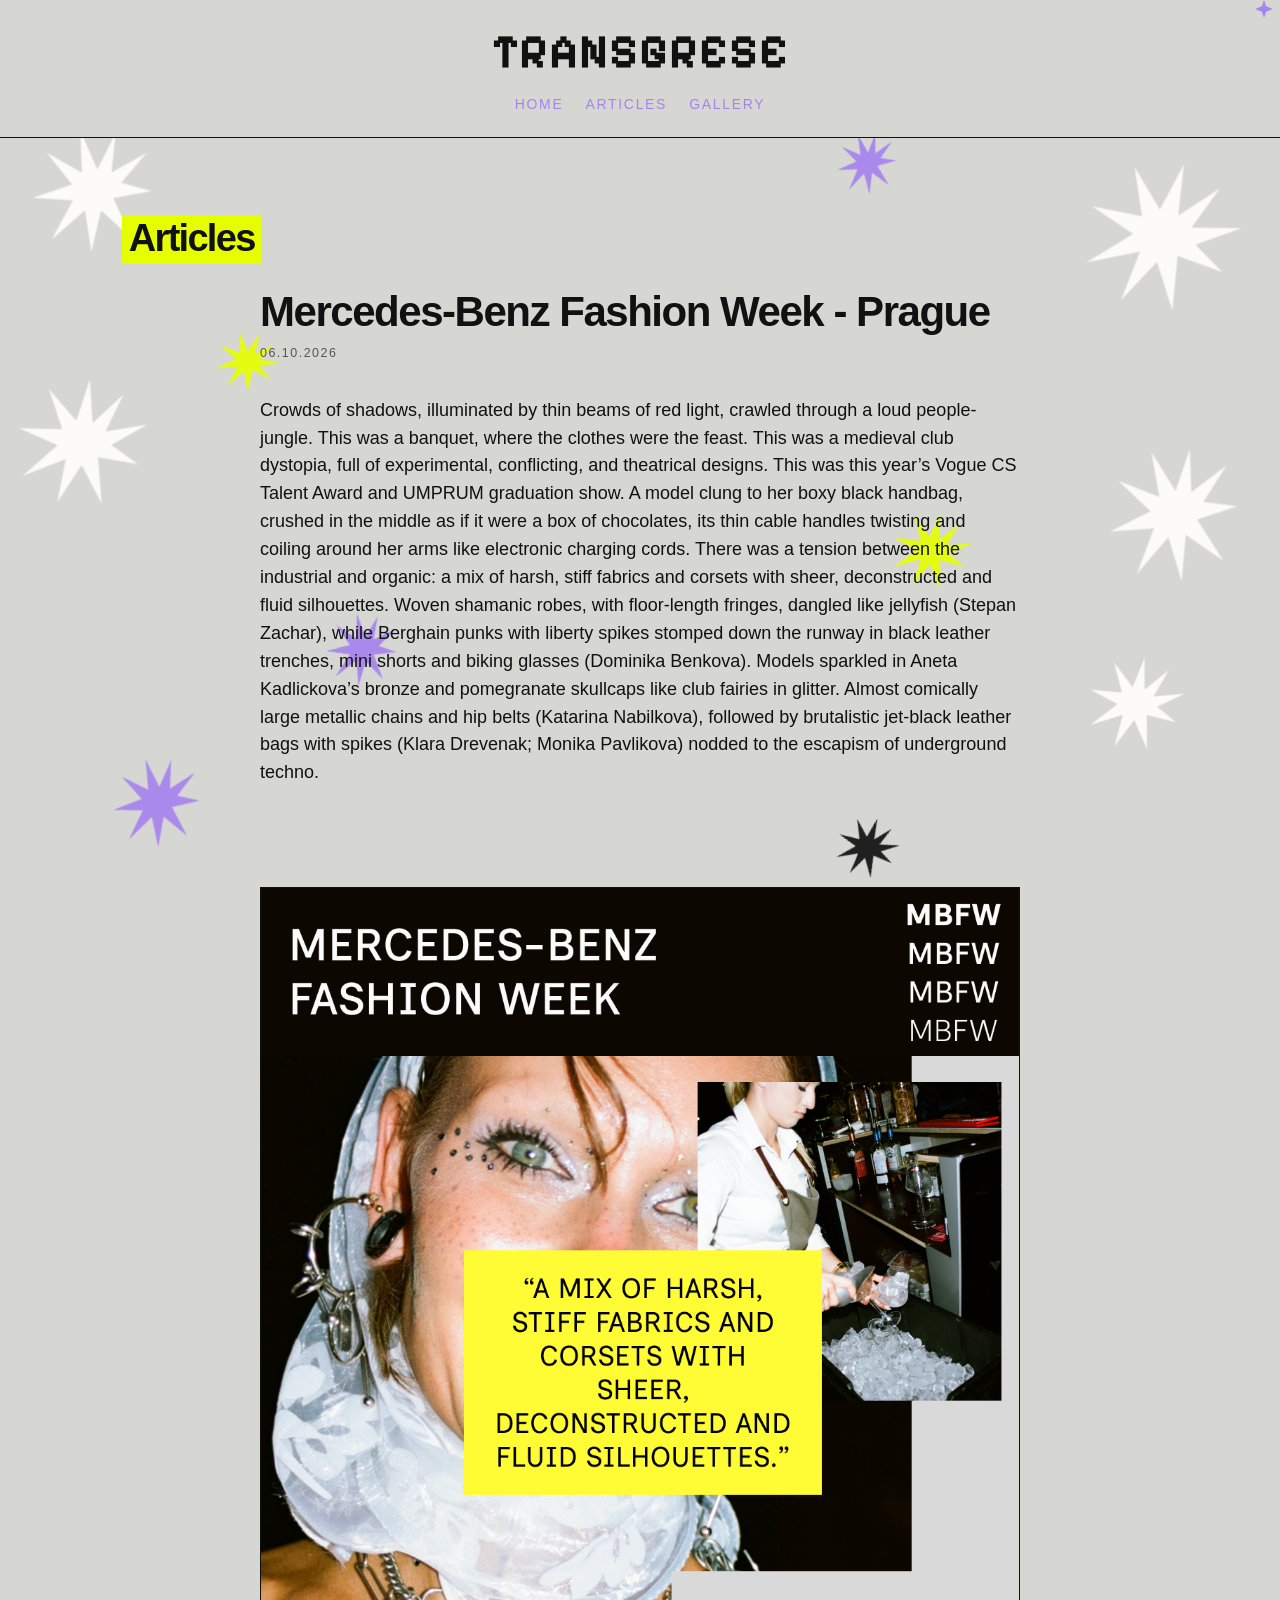
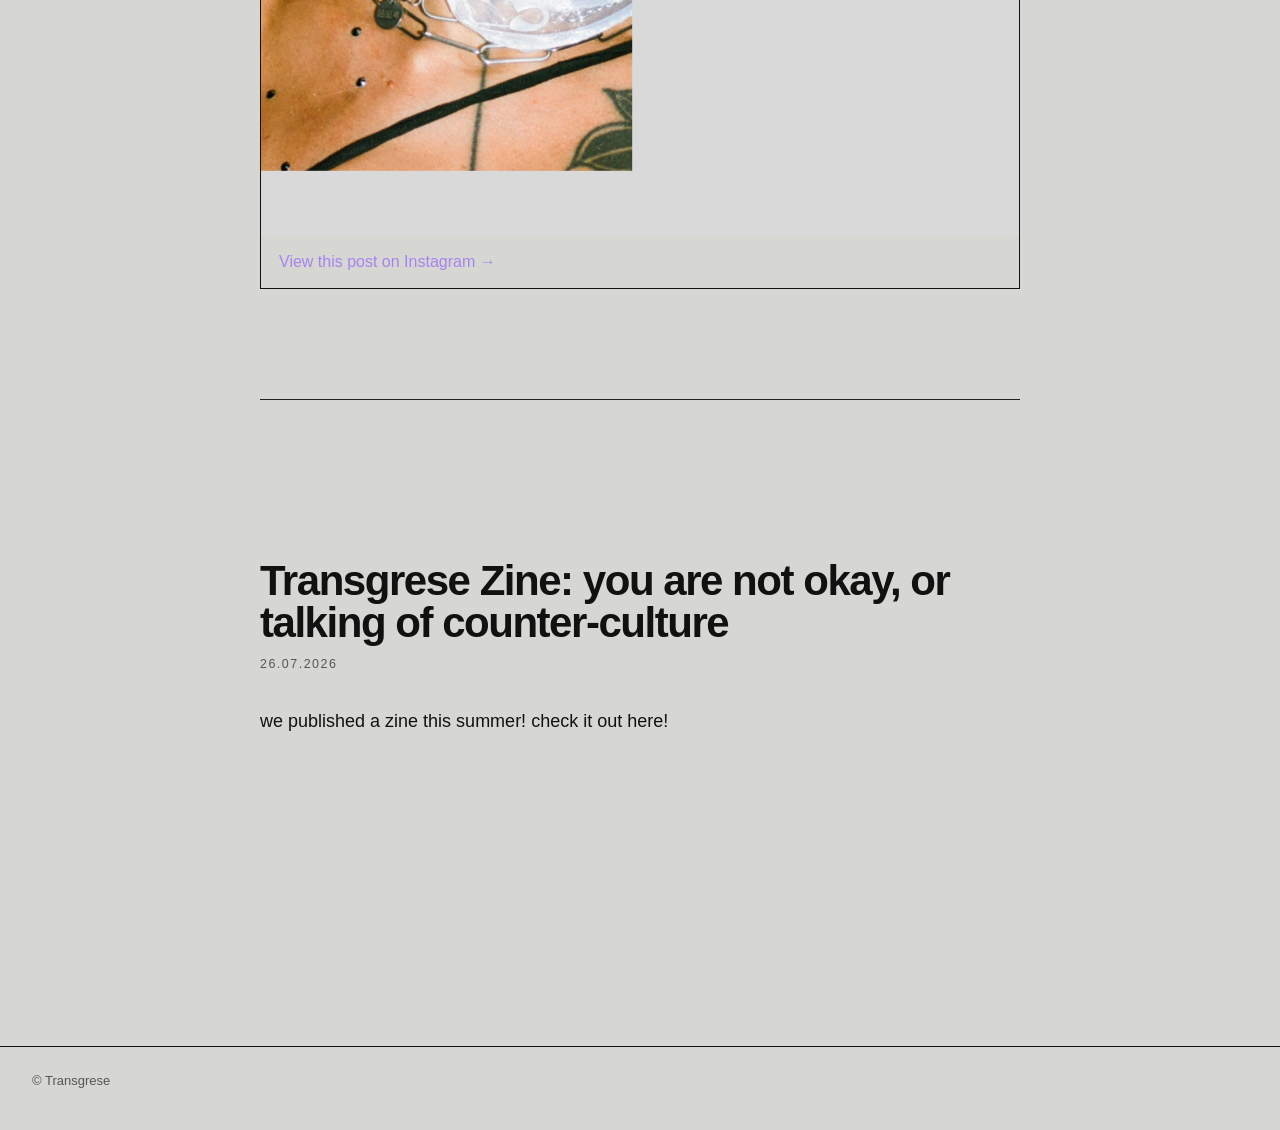
==== commit 5ae16875: "Add additional decorative stars to articles.html" ====
--- a/articles.html
+++ b/articles.html
@@ -4,15 +4,23 @@
     <meta charset="UTF-8">
     <title>Articles — Transgrese</title>
     <link rel="stylesheet" href="css/style.css">
+    
 <meta name="viewport" content="width=device-width, initial-scale=1.0">
 </head>
 
 <body>
   <!-- Decorative background stars -->
-  <span class="star-decor star--one" aria-hidden="true"></span>
-  <span class="star-decor star--two" aria-hidden="true"></span>
-  <span class="star-decor star--three" aria-hidden="true"></span>
-  <span class="star-decor star--four" aria-hidden="true"></span>
+    <span class="star-decor star--one" aria-hidden="true"></span>
+    <span class="star-decor star--two" aria-hidden="true"></span>
+    <span class="star-decor star--three" aria-hidden="true"></span>
+    <span class="star-decor star--four" aria-hidden="true"></span>
+    <span class="star-decor star--five" aria-hidden="true"></span>
+    <span class="star-decor star--six" aria-hidden="true"></span>
+    <span class="star-decor star--seven" aria-hidden="true"></span>
+    <span class="star-decor star--eight" aria-hidden="true"></span>
+    <span class="star-decor star--nine" aria-hidden="true"></span>
+    <span class="star-decor star--ten" aria-hidden="true"></span>
+    <span class="star-decor star--eleven" aria-hidden="true"></span>
 <header>
     <h1>Transgrese</h1>
 
--- a/css/style.css
+++ b/css/style.css
@@ -274,15 +274,22 @@
 
 /* 8. GALLERY + OBJECT CARDS
    --------------------------------------------------------- */
+/* =====================================
+   TRANSGRESE — GALLERY + OBJECT CARDS
+   ===================================== */
 
 .grid {
     display: grid;
-    grid-template-columns: repeat(auto-fill, minmax(220px, 1fr));
-    gap: 32px;
+    grid-template-columns: repeat(
+        auto-fill,
+        minmax(min(100%, 220px), 1fr)
+    );
+    gap: 24px;
 }
 
 .object-card {
     display: block;
+    min-width: 0;
     padding: 0;
     background: transparent;
     border: none;
@@ -298,20 +305,81 @@
     aspect-ratio: 1 / 1;
     object-fit: cover;
     border: 1px solid var(--ink);
-}
+
+    transition:
+        transform 220ms ease,
+        opacity 220ms ease,
+        border-color 220ms ease;
+}
+
+/* Object title */
 
 .object-card p {
     margin: 12px 0 0;
+    color: var(--ink);
     font-size: 16px;
     line-height: 1.3;
-}
-
-.object-card:hover {
+
+    transition: color 180ms ease;
+}
+
+/* Mouse hover */
+
+.object-card:hover img {
+    transform: scale(0.985);
+    opacity: 0.85;
+    border-color: var(--lilac);
+}
+
+.object-card:hover p {
     color: var(--lilac);
 }
 
-.object-card:hover img {
-    opacity: 0.85;
+/* Keyboard accessibility */
+
+.object-card:focus-visible {
+    outline: 2px solid var(--lilac);
+    outline-offset: 4px;
+}
+
+.object-card:focus-visible img {
+    border-color: var(--lilac);
+}
+
+/* Touchscreens: avoid sticky hover effects */
+
+@media (hover: none) {
+    .object-card:hover img {
+        transform: none;
+        opacity: 1;
+        border-color: var(--ink);
+    }
+
+    .object-card:hover p {
+        color: var(--ink);
+    }
+}
+
+/* Mobile spacing */
+
+@media (max-width: 700px) {
+    .grid {
+        gap: 20px 14px;
+    }
+
+    .object-card p {
+        margin-top: 8px;
+        font-size: 14px;
+    }
+}
+
+/* Respect reduced-motion preferences */
+
+@media (prefers-reduced-motion: reduce) {
+    .object-card img,
+    .object-card p {
+        transition: none;
+    }
 }
 
 
@@ -722,3 +790,97 @@
         transition: none;
     }
 }
+
+/* =====================================
+   TRANSGRESE — FLOATING, ROTATING STARS
+   ===================================== */
+
+.star-decor {
+    animation: star-float 8s ease-in-out infinite;
+    will-change: translate, rotate;
+}
+
+/* Give each star its own rhythm */
+
+.star--one {
+    animation-duration: 7s;
+}
+
+.star--two {
+    animation-duration: 9s;
+    animation-delay: -3s;
+}
+
+.star--three {
+    animation-duration: 11s;
+    animation-delay: -5s;
+}
+
+.star--four {
+    animation-duration: 8s;
+    animation-delay: -2s;
+}
+
+.star--five {
+    animation-duration: 10s;
+    animation-delay: -6s;
+}
+
+.star--six {
+    animation-duration: 7.5s;
+    animation-delay: -4s;
+}
+
+.star--seven {
+    animation-duration: 12s;
+    animation-delay: -1s;
+}
+
+.star--eight {
+    animation-duration: 9.5s;
+    animation-delay: -7s;
+}
+
+.star--nine {
+    animation-duration: 8.5s;
+    animation-delay: -3s;
+}
+
+.star--ten {
+    animation-duration: 11s;
+    animation-delay: -5s;
+}
+
+.star--eleven {
+    animation-duration: 10s;
+    animation-delay: -2s;
+}
+
+/* Float gently while rotating clockwise */
+
+@keyframes star-float {
+    0% {
+        translate: 0 0;
+        rotate: 0deg;
+    }
+
+    50% {
+        translate: 0 -7px;
+        rotate: 180deg;
+    }
+
+    100% {
+        translate: 0 0;
+        rotate: 360deg;
+    }
+}
+
+/* Respect reduced-motion preferences */
+
+@media (prefers-reduced-motion: reduce) {
+    .star-decor {
+        animation: none;
+        will-change: auto;
+    }
+}
+
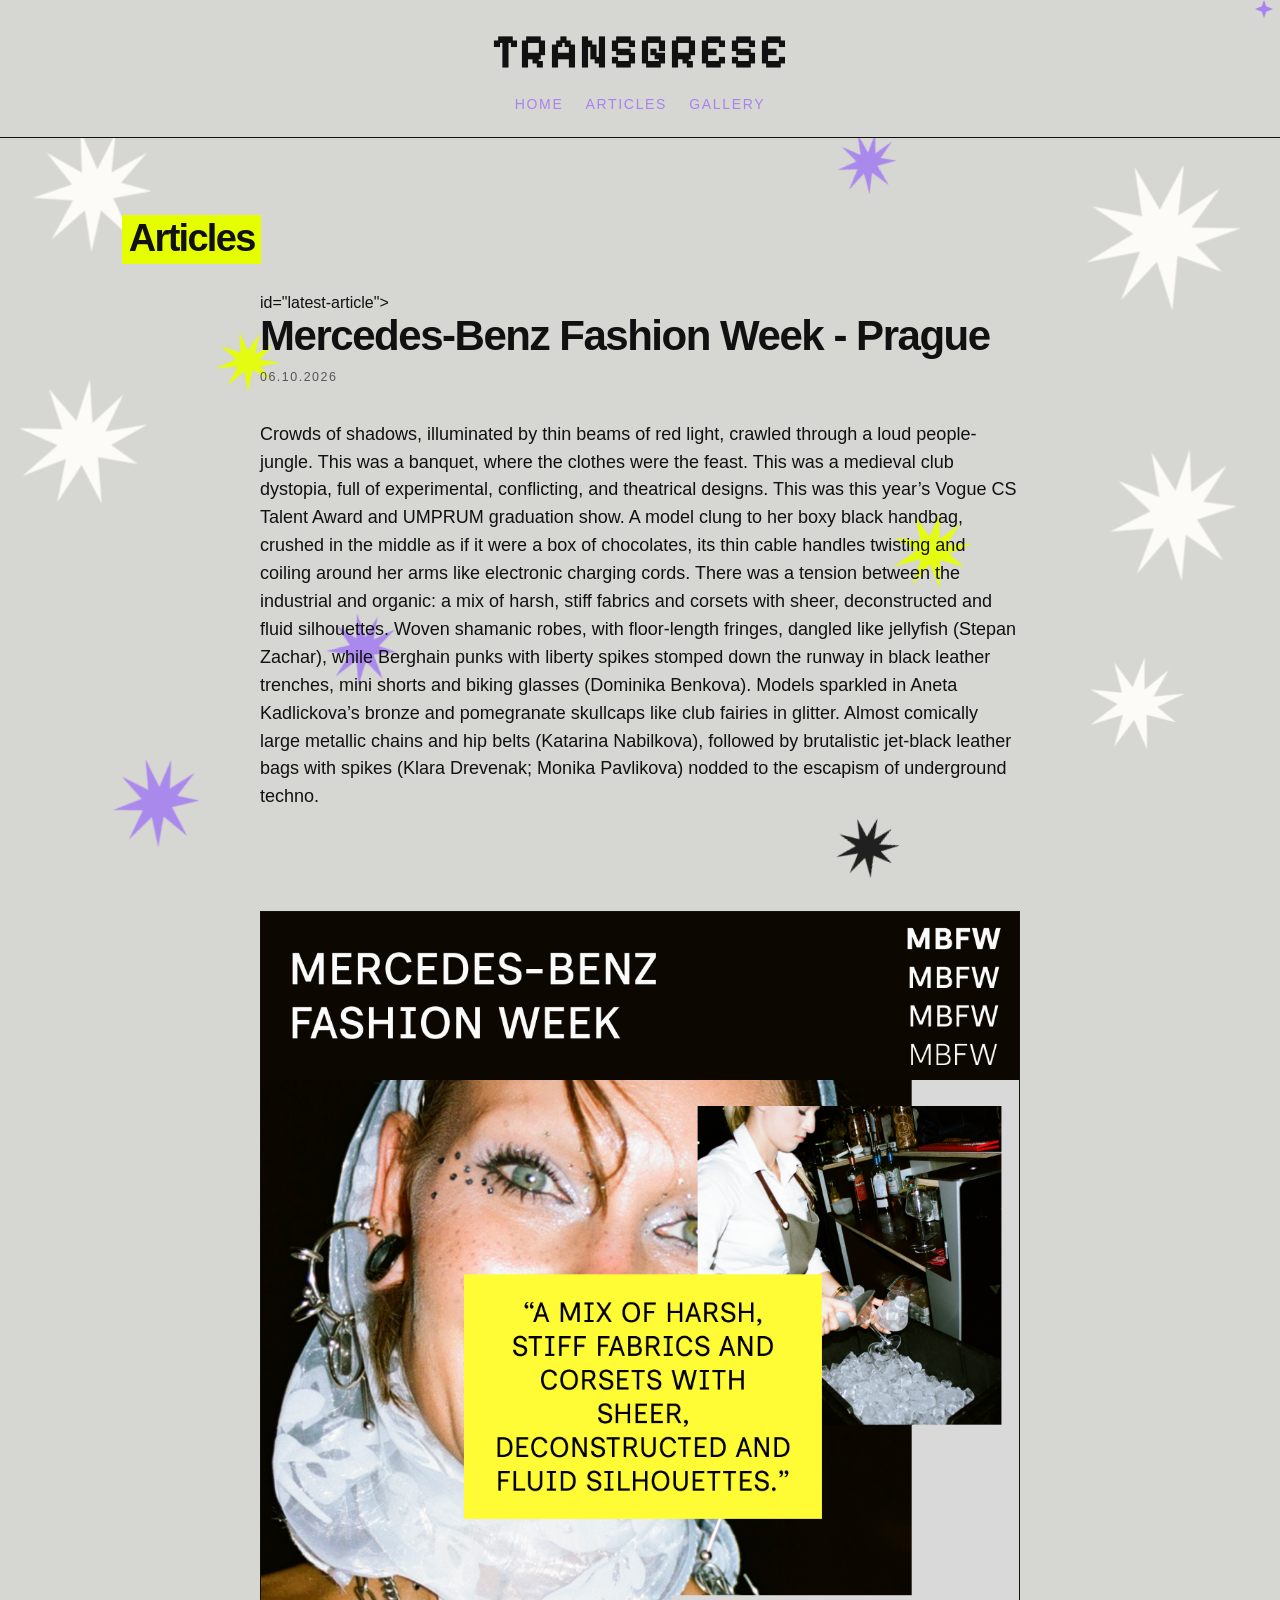
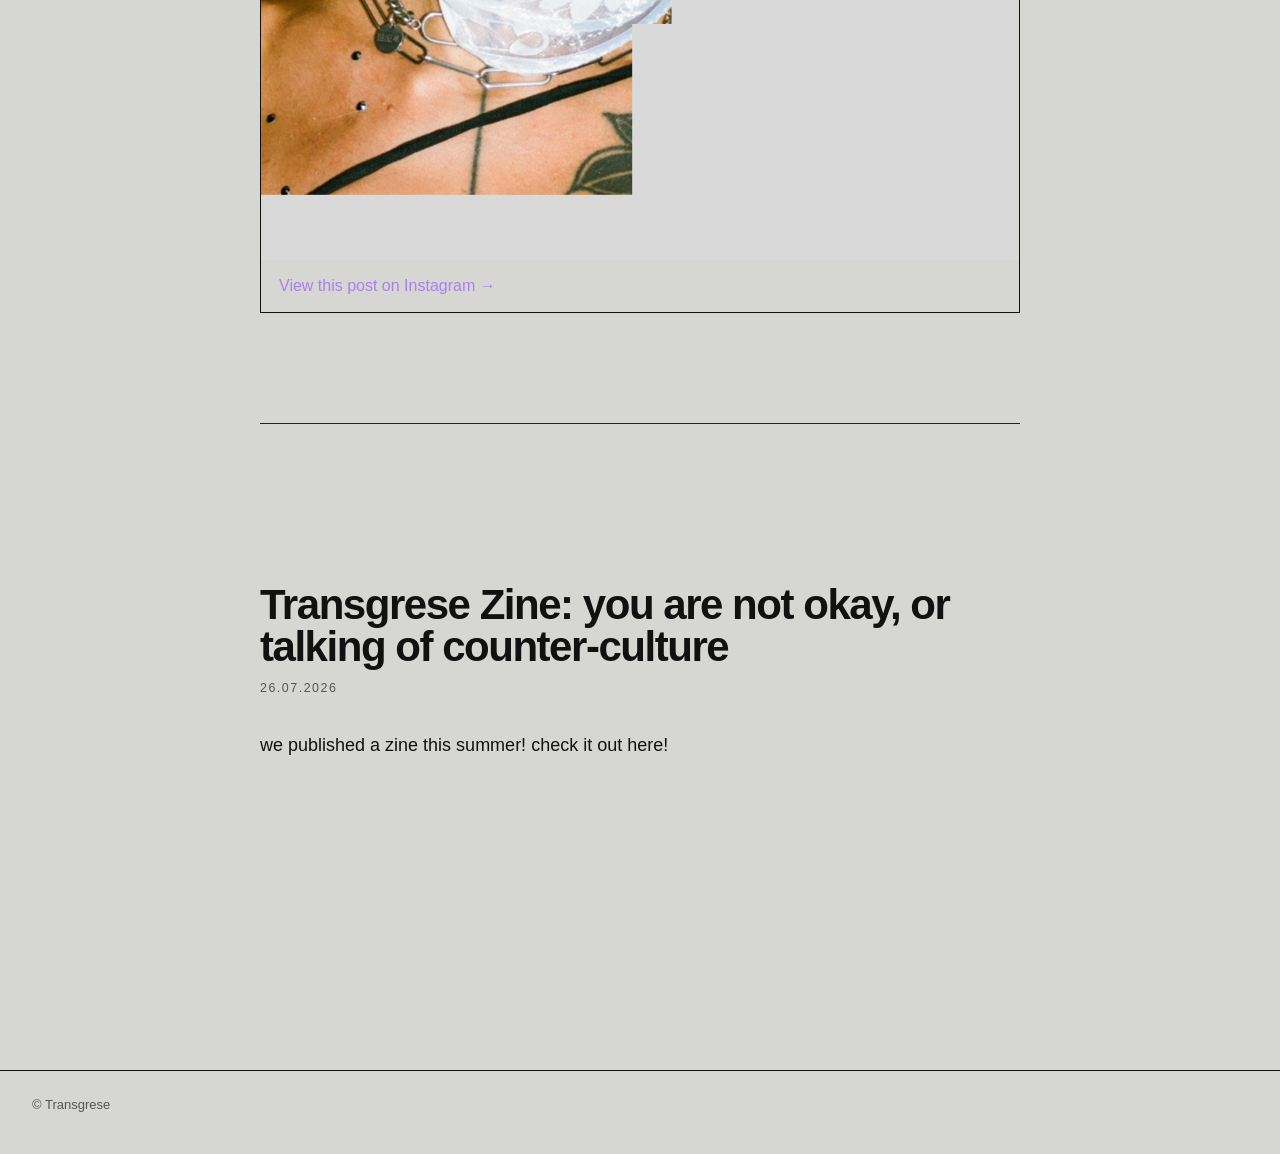
==== commit 04f3a2ca: "Fix article tag by adding id attribute" ====
--- a/articles.html
+++ b/articles.html
@@ -32,10 +32,9 @@
 </header>
 
 <main>
-
     <h2 class="graphic-title">Articles</h2>
 
-    <article class="article-item">
+    <article class="article-item"> id="latest-article">
         <h3>Mercedes-Benz Fashion Week - Prague </h3>
         <p class="date">06.10.2026</p>
         <p>
--- a/css/style.css
+++ b/css/style.css
@@ -278,38 +278,64 @@
    TRANSGRESE — GALLERY + OBJECT CARDS
    ===================================== */
 
+
 .grid {
     display: grid;
-    grid-template-columns: repeat(
-        auto-fill,
-        minmax(min(100%, 220px), 1fr)
-    );
-    gap: 24px;
-}
+    grid-template-columns: repeat(6, minmax(0, 1fr));
+    gap: 28px 20px;
+    align-items: start;
+}
+
+/* Default card width */
 
 .object-card {
-    display: block;
-    min-width: 0;
-    padding: 0;
-    background: transparent;
-    border: none;
-    border-radius: 0;
-    color: var(--ink);
-    text-decoration: none;
-}
+    grid-column: span 2;
+}
+
+/* Two half-width cards */
+
+.object-card:nth-child(5n + 1),
+.object-card:nth-child(5n + 2) {
+    grid-column: span 3;
+}
+
+/* A wider feature card */
+
+.object-card:nth-child(5n + 4) {
+    grid-column: span 4;
+}
+
+/* Vary image proportions */
 
 .object-card img {
-    display: block;
-    width: 100%;
-    height: auto;
     aspect-ratio: 1 / 1;
-    object-fit: cover;
-    border: 1px solid var(--ink);
-
-    transition:
-        transform 220ms ease,
-        opacity 220ms ease,
-        border-color 220ms ease;
+}
+
+.object-card:nth-child(5n + 1) img,
+.object-card:nth-child(5n + 4) img {
+    aspect-ratio: 4 / 3;
+}
+
+/* Mobile layout: two balanced columns */
+
+@media (max-width: 700px) {
+    .grid {
+        grid-template-columns: repeat(2, minmax(0, 1fr));
+        gap: 24px 14px;
+    }
+
+    .object-card,
+    .object-card:nth-child(5n + 1),
+    .object-card:nth-child(5n + 2),
+    .object-card:nth-child(5n + 4) {
+        grid-column: span 1;
+    }
+
+    .object-card img,
+    .object-card:nth-child(5n + 1) img,
+    .object-card:nth-child(5n + 4) img {
+        aspect-ratio: 1 / 1;
+    }
 }
 
 /* Object title */
@@ -791,88 +817,93 @@
     }
 }
 
+
 /* =====================================
    TRANSGRESE — FLOATING, ROTATING STARS
    ===================================== */
 
 .star-decor {
-    animation: star-float 8s ease-in-out infinite;
+    animation: star-drift-a 18s ease-in-out infinite;
     will-change: translate, rotate;
 }
 
-/* Give each star its own rhythm */
-
-.star--one {
-    animation-duration: 7s;
-}
-
-.star--two {
-    animation-duration: 9s;
-    animation-delay: -3s;
-}
-
-.star--three {
-    animation-duration: 11s;
-    animation-delay: -5s;
-}
-
-.star--four {
-    animation-duration: 8s;
-    animation-delay: -2s;
-}
-
-.star--five {
-    animation-duration: 10s;
-    animation-delay: -6s;
-}
-
-.star--six {
-    animation-duration: 7.5s;
-    animation-delay: -4s;
-}
-
-.star--seven {
-    animation-duration: 12s;
-    animation-delay: -1s;
-}
-
+/* Each star follows a slightly different path */
+
+.star--one,
+.star--five,
+.star--nine {
+    animation-name: star-drift-a;
+}
+
+.star--two,
+.star--six,
+.star--ten {
+    animation-name: star-drift-b;
+}
+
+.star--three,
+.star--seven,
+.star--eleven {
+    animation-name: star-drift-c;
+}
+
+.star--four,
 .star--eight {
-    animation-duration: 9.5s;
-    animation-delay: -7s;
-}
-
-.star--nine {
-    animation-duration: 8.5s;
-    animation-delay: -3s;
-}
-
-.star--ten {
-    animation-duration: 11s;
-    animation-delay: -5s;
-}
-
-.star--eleven {
-    animation-duration: 10s;
-    animation-delay: -2s;
-}
-
-/* Float gently while rotating clockwise */
-
-@keyframes star-float {
-    0% {
-        translate: 0 0;
-        rotate: 0deg;
-    }
-
-    50% {
-        translate: 0 -7px;
-        rotate: 180deg;
-    }
-
-    100% {
-        translate: 0 0;
-        rotate: 360deg;
-    }
+    animation-name: star-drift-d;
+}
+
+/* Individual speeds and starting offsets */
+
+.star--one   { animation-duration: 19s; animation-delay: -4s; }
+.star--two   { animation-duration: 23s; animation-delay: -11s; }
+.star--three { animation-duration: 21s; animation-delay: -7s; }
+.star--four  { animation-duration: 25s; animation-delay: -15s; }
+.star--five  { animation-duration: 22s; animation-delay: -9s; }
+.star--six   { animation-duration: 18s; animation-delay: -12s; }
+.star--seven { animation-duration: 26s; animation-delay: -5s; }
+.star--eight { animation-duration: 24s; animation-delay: -17s; }
+.star--nine  { animation-duration: 20s; animation-delay: -8s; }
+.star--ten   { animation-duration: 27s; animation-delay: -14s; }
+.star--eleven { animation-duration: 22s; animation-delay: -3s; }
+
+/* Path A: gentle diagonal drift */
+
+@keyframes star-drift-a {
+    0%   { translate: 0 0; rotate: 0deg; }
+    25%  { translate: 16px -12px; rotate: 90deg; }
+    50%  { translate: 8px 16px; rotate: 180deg; }
+    75%  { translate: -12px 8px; rotate: 270deg; }
+    100% { translate: 0 0; rotate: 360deg; }
+}
+
+/* Path B: drift in the opposite direction */
+
+@keyframes star-drift-b {
+    0%   { translate: 0 0; rotate: 0deg; }
+    25%  { translate: -18px 10px; rotate: 90deg; }
+    50%  { translate: -8px -16px; rotate: 180deg; }
+    75%  { translate: 12px -6px; rotate: 270deg; }
+    100% { translate: 0 0; rotate: 360deg; }
+}
+
+/* Path C: a wider, wandering loop */
+
+@keyframes star-drift-c {
+    0%   { translate: 0 0; rotate: 0deg; }
+    25%  { translate: 10px 18px; rotate: 90deg; }
+    50%  { translate: -16px 8px; rotate: 180deg; }
+    75%  { translate: -6px -14px; rotate: 270deg; }
+    100% { translate: 0 0; rotate: 360deg; }
+}
+
+/* Path D: a slow sideways drift */
+
+@keyframes star-drift-d {
+    0%   { translate: 0 0; rotate: 0deg; }
+    25%  { translate: -14px -8px; rotate: 90deg; }
+    50%  { translate: 12px -18px; rotate: 180deg; }
+    75%  { translate: 18px 6px; rotate: 270deg; }
+    100% { translate: 0 0; rotate: 360deg; }
 }
 
 /* Respect reduced-motion preferences */
@@ -884,3 +915,219 @@
     }
 }
 
+
+/* =========================================================
+   17. LATEST ARTICLE PREVIEW — HOME PAGE
+   ========================================================= */
+
+.latest-article {
+    display: grid;
+    grid-template-columns: minmax(0, 1fr) 140px;
+    grid-template-rows: auto 1fr;
+    gap: 16px 28px;
+    align-items: center;
+
+    width: 100%;
+    max-width: var(--reading-width);
+    margin: 90px auto 0;
+    padding: 16px 0 22px;
+
+    border-top: 1px solid var(--ink);
+    border-bottom: 1px solid var(--ink);
+}
+
+/* Small heading above the article */
+
+.latest-article-label {
+    grid-column: 1 / -1;
+    grid-row: 1;
+
+    display: flex;
+    justify-content: space-between;
+    align-items: center;
+
+    font-size: 11px;
+    font-weight: 700;
+    letter-spacing: 0.14em;
+    text-transform: uppercase;
+}
+
+.latest-article-star {
+    color: var(--lilac);
+    font-size: 22px;
+    line-height: 1;
+}
+
+/* Article text */
+
+.latest-article-info {
+    grid-column: 1;
+    grid-row: 2;
+    min-width: 0;
+}
+
+.latest-article-date {
+    margin: 0 0 9px;
+    color: var(--muted-ink);
+    font-size: 10px;
+    line-height: 1.5;
+    letter-spacing: 0.08em;
+}
+
+/* Article title */
+
+.latest-article-info h2 {
+    margin: 0 0 10px;
+
+    font-family: "Pixelify Sans", monospace;
+    font-size: clamp(21px, 2.5vw, 28px);
+    font-weight: 600;
+    line-height: 1.15;
+    letter-spacing: -0.02em;
+}
+
+.latest-article-info h2 a {
+    color: var(--ink);
+    text-decoration: none;
+}
+
+.latest-article-info h2 a:hover {
+    color: var(--lilac);
+}
+
+/* Short article excerpt */
+
+.latest-article-excerpt {
+    margin: 0 0 13px;
+    font-size: 13px;
+    line-height: 1.5;
+}
+
+/* Read article link */
+
+.latest-article-link {
+    display: inline-block;
+    padding: 4px 0;
+
+    border-bottom: 1px solid var(--ink);
+
+    color: var(--ink);
+    font-size: 10px;
+    font-weight: 700;
+    letter-spacing: 0.1em;
+    text-decoration: none;
+
+    transition: color 180ms ease, border-color 180ms ease;
+}
+
+.latest-article-link span {
+    display: inline-block;
+    margin-left: 3px;
+}
+
+.latest-article-link:hover {
+    color: var(--lilac);
+    border-color: var(--lilac);
+}
+
+/* Small image on the right */
+
+.latest-article-image {
+    grid-column: 2;
+    grid-row: 2;
+
+    display: block;
+    width: 100%;
+    overflow: hidden;
+
+    border: 1px solid var(--ink);
+    line-height: 0;
+}
+
+.latest-article-image img {
+    display: block;
+    width: 100%;
+    aspect-ratio: 3 / 4;
+    object-fit: cover;
+
+    transition: transform 220ms ease, opacity 220ms ease;
+}
+
+.latest-article-image:hover img {
+    transform: scale(1.03);
+    opacity: 0.85;
+}
+
+/* Keyboard accessibility */
+
+.latest-article a:focus-visible {
+    outline: 2px solid var(--lilac);
+    outline-offset: 4px;
+}
+
+/* =========================================================
+   LATEST ARTICLE — MOBILE
+   ========================================================= */
+
+@media (max-width: 700px) {
+    .latest-article {
+        grid-template-columns: minmax(0, 1fr) 95px;
+        gap: 13px 16px;
+
+        margin-top: 65px;
+        padding: 14px 0 18px;
+    }
+
+    .latest-article-label {
+        font-size: 10px;
+    }
+
+    .latest-article-star {
+        font-size: 19px;
+    }
+
+    .latest-article-date {
+        margin-bottom: 8px;
+        font-size: 9px;
+    }
+
+    .latest-article-info h2 {
+        font-size: 20px;
+        line-height: 1.15;
+    }
+
+    .latest-article-excerpt {
+        font-size: 12px;
+        line-height: 1.45;
+    }
+
+    .latest-article-link {
+        font-size: 9px;
+    }
+}
+
+/* Extra-small screens */
+
+@media (max-width: 380px) {
+    .latest-article {
+        grid-template-columns: minmax(0, 1fr) 78px;
+        gap: 12px;
+    }
+
+    .latest-article-info h2 {
+        font-size: 18px;
+    }
+
+    .latest-article-excerpt {
+        font-size: 11px;
+    }
+}
+
+/* Respect reduced-motion preferences */
+
+@media (prefers-reduced-motion: reduce) {
+    .latest-article-link,
+    .latest-article-image img {
+        transition: none;
+    }
+}
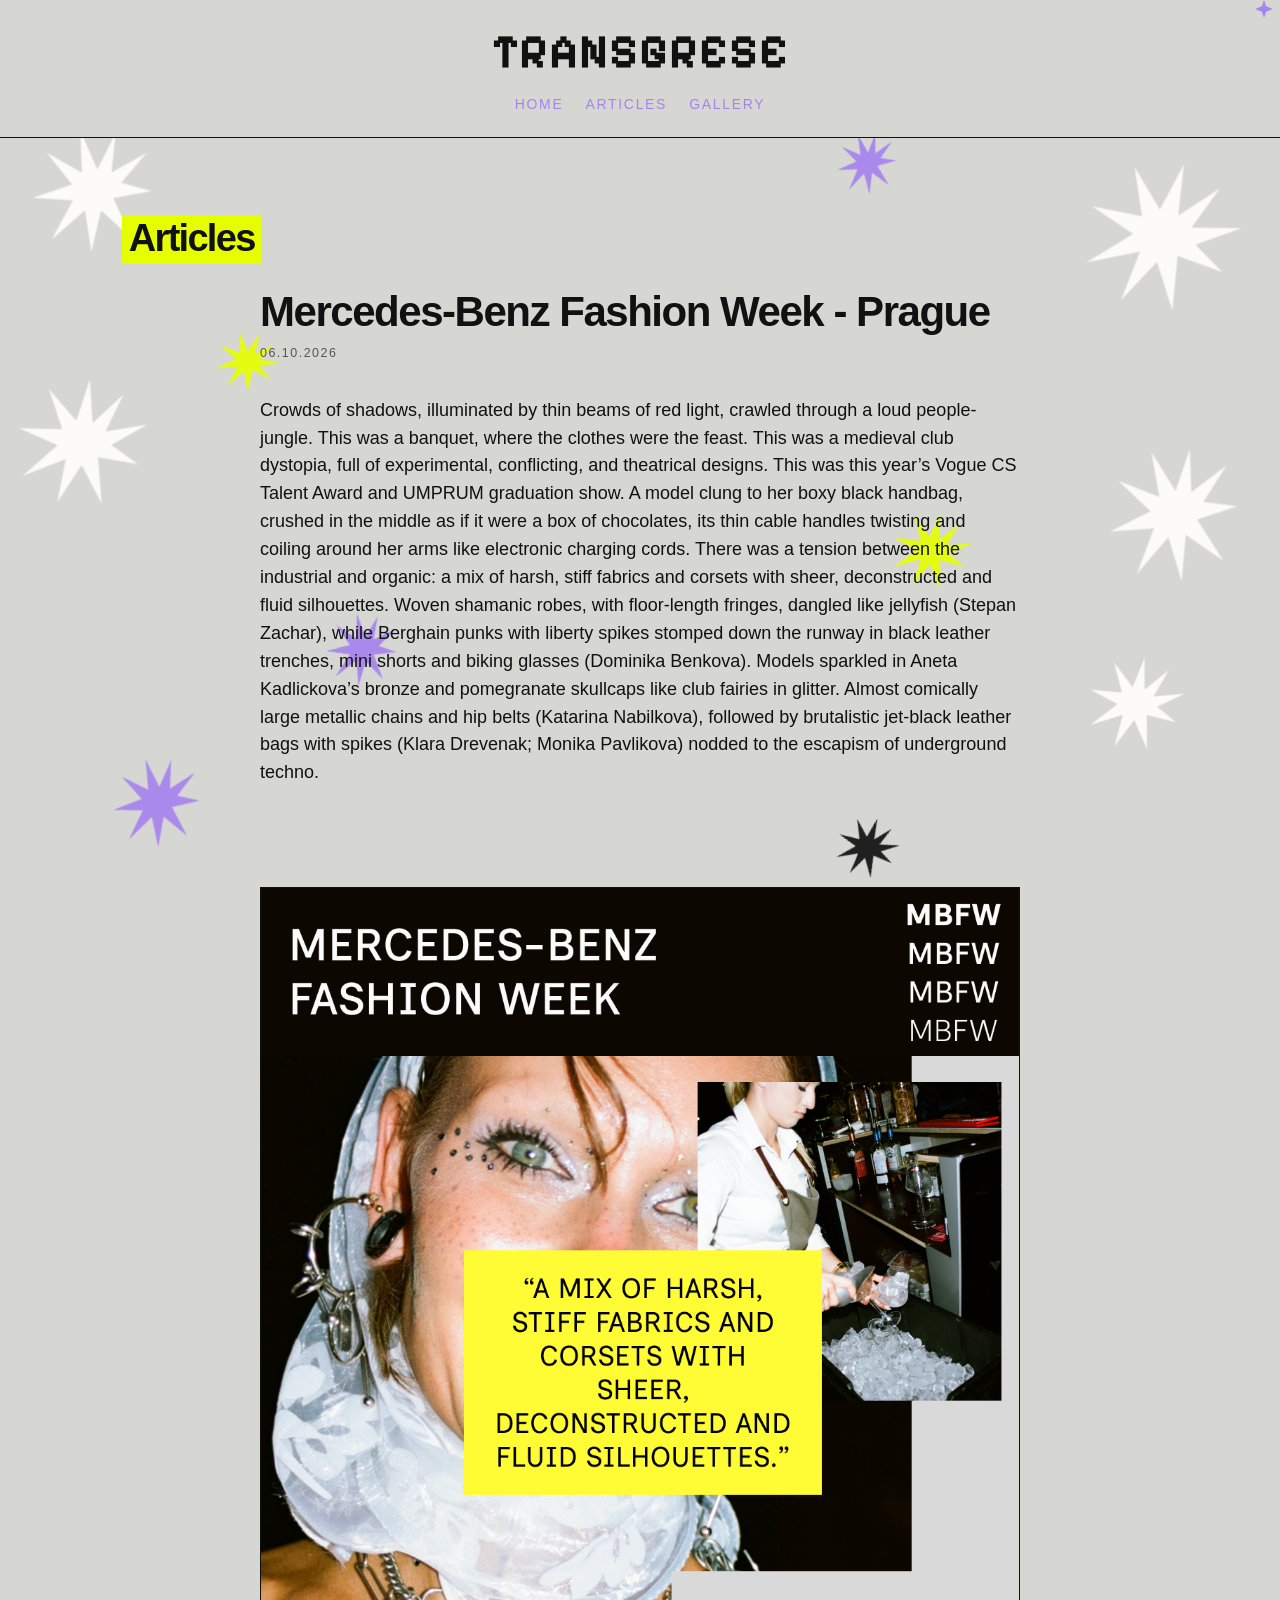
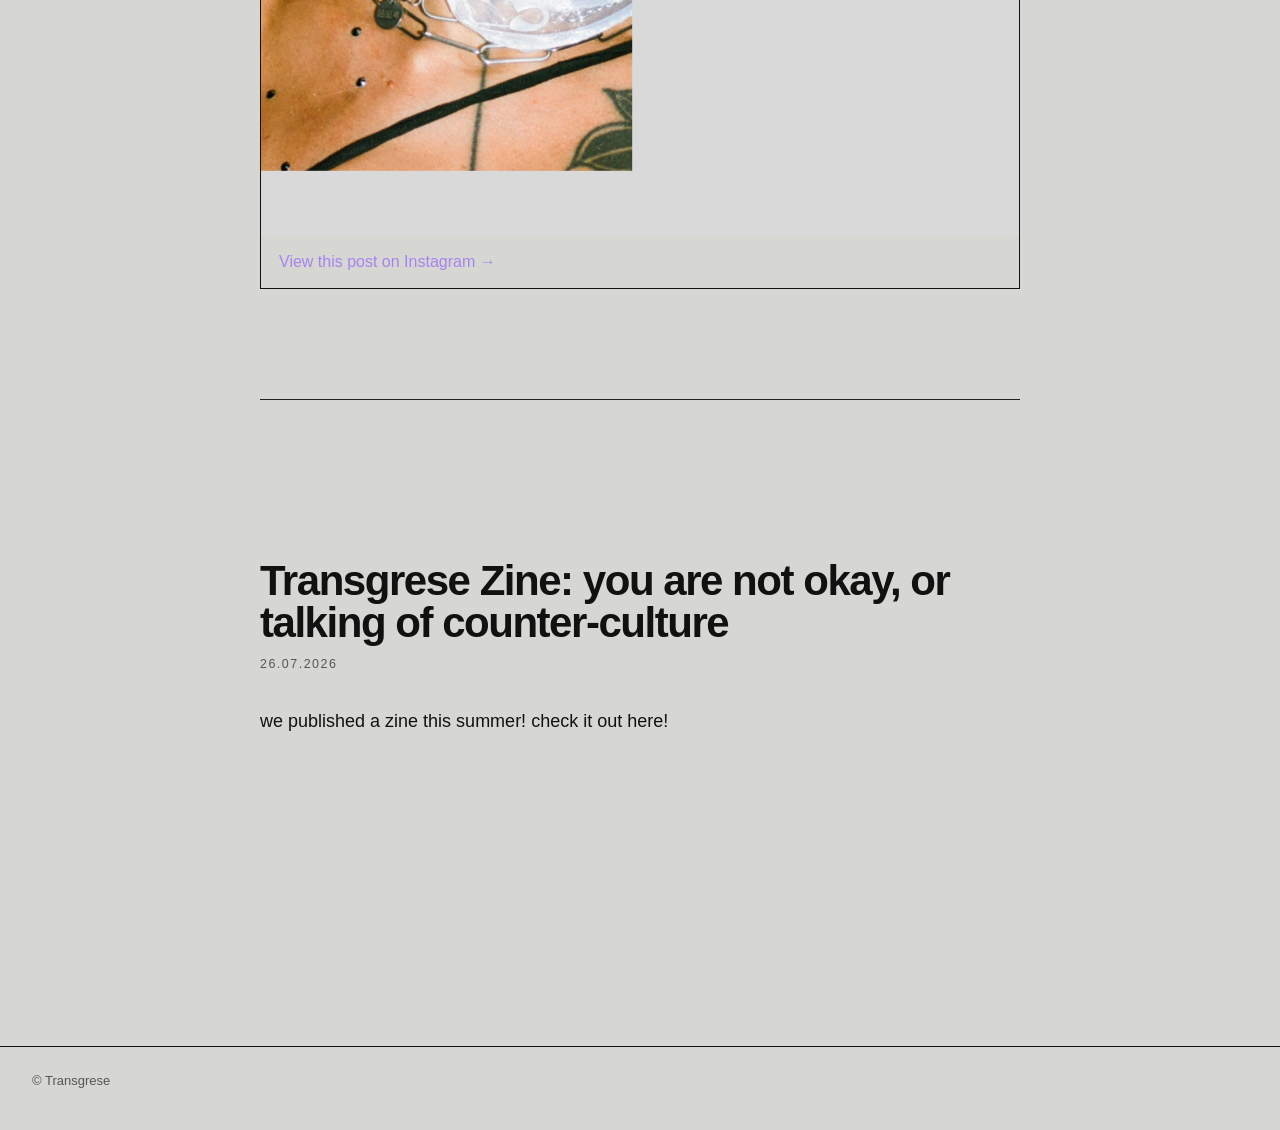
==== commit d1d96c5f: "Fix indentation in articles.html" ====
--- a/articles.html
+++ b/articles.html
@@ -34,7 +34,7 @@
 <main>
     <h2 class="graphic-title">Articles</h2>
 
-    <article class="article-item"> id="latest-article">
+    <article class="article-item" id="latest-article">
         <h3>Mercedes-Benz Fashion Week - Prague </h3>
         <p class="date">06.10.2026</p>
         <p>
